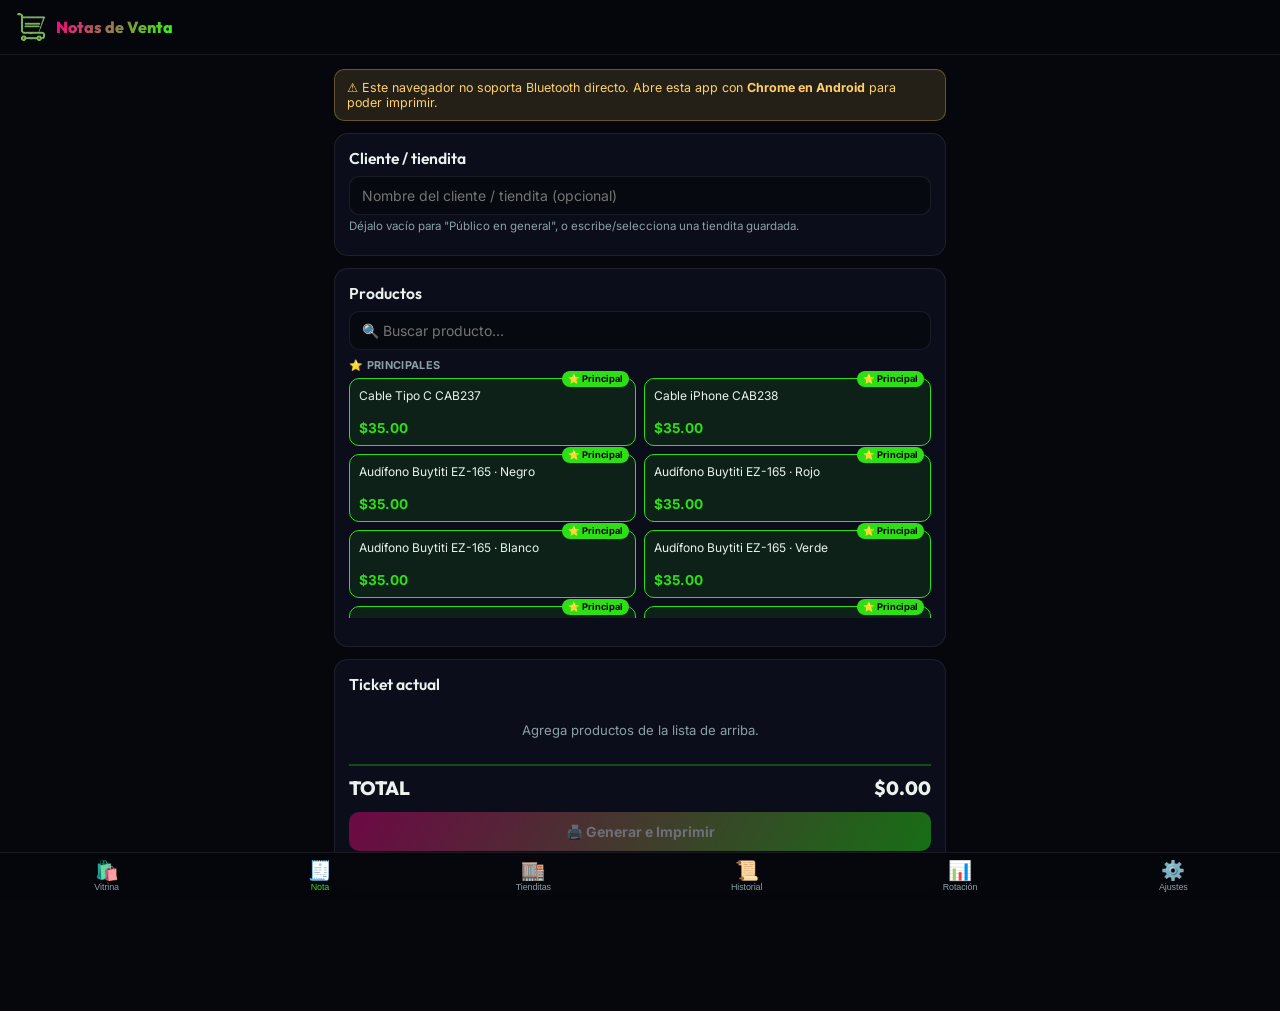
==== index.html @ 900f70d5 "El catalogo vive en la nube y se sincroniza solo (v39) El catalogo (productos, precios, proveedores," ====
<!DOCTYPE html>
<html lang="es">
<head>
<meta charset="UTF-8">
<meta name="viewport" content="width=device-width, initial-scale=1.0, viewport-fit=cover">
<meta name="theme-color" content="#06070d">
<title>Notas de Venta — Mi Tiendita Expres</title>
<link rel="manifest" href="manifest.json">
<link rel="icon" href="icons/icon-192.png">
<link rel="apple-touch-icon" href="icons/icon-192.png">
<link rel="stylesheet" href="style.css">
</head>
<body>

<div class="topbar">
  <img src="icons/cart.png" alt="logo">
  <div class="topbar-title">Notas de Venta</div>
</div>

<!-- ============ PANTALLA: VITRINA (catálogo con fotos) ============ -->
<!-- Se le pasa el celular al cliente: desliza con el dedo, ve la foto y el
     precio, y marca cuántas piezas quiere. La última diapositiva es el cierre
     de la venta (misma nota y mismo botón de imprimir que la pantalla Nota). -->
<section class="screen" id="screen-vitrina">
  <div class="vitrina-carrusel" id="vitrina-carrusel">
    <!-- Las diapositivas de producto se insertan aquí, antes del cierre -->
    <article class="vitrina-slide vitrina-cierre" id="vitrina-cierre">
      <h2>🧾 Cerrar la venta</h2>

      <div class="card">
        <h3>Cliente / tiendita</h3>
        <div data-cliente-box></div>
      </div>

      <div class="card">
        <h3>Lo que se lleva</h3>
        <div class="form-hint">Puedes cambiar cantidades o quitar algo antes de imprimir. Las existencias se descuentan hasta que imprimes.</div>
        <div data-carrito-list></div>
        <div class="total-line"><span>TOTAL</span><span data-carrito-total>$0.00</span></div>
        <button class="btn btn-primary" data-btn-generar style="margin-top:12px" disabled>🖨️ Generar e Imprimir</button>
        <div class="print-status" data-print-status></div>
        <div class="post-print-actions hidden" data-post-print>
          <button class="btn btn-secondary btn-sm" data-btn-reimprimir>🔁 Reimprimir</button>
          <button class="btn btn-secondary btn-sm" data-btn-compartir>📤 Compartir texto</button>
          <button class="btn btn-accent btn-sm" data-btn-nueva-nota>✅ Nueva venta</button>
        </div>
      </div>
    </article>
  </div>

  <div class="vitrina-barra">
    <button class="vitrina-flecha" id="vitrina-antes" aria-label="Anterior">‹</button>
    <div class="vitrina-pos">
      <div id="vitrina-pos-texto">—</div>
      <div class="vitrina-total-mini" id="vitrina-total-mini"></div>
    </div>
    <button class="vitrina-flecha" id="vitrina-despues" aria-label="Siguiente">›</button>
  </div>
</section>

<!-- ============ PANTALLA: NUEVA NOTA ============ -->
<section class="screen active" id="screen-nota">
  <div id="bt-warning" class="warning-banner hidden">
    ⚠️ Este navegador no soporta Bluetooth directo. Abre esta app con <b>Chrome en Android</b> para poder imprimir.
  </div>

  <div class="card">
    <h3>Cliente / tiendita</h3>
    <div data-cliente-box></div>
  </div>

  <div class="card">
    <h3>Productos</h3>
    <input type="text" id="producto-buscar" placeholder="🔍 Buscar producto…" class="search-row">
    <div class="picker-grid" id="catalogo-picker"></div>
  </div>

  <div class="card">
    <h3>Ticket actual</h3>
    <div data-carrito-list></div>
    <div class="total-line"><span>TOTAL</span><span data-carrito-total>$0.00</span></div>
    <button class="btn btn-primary" data-btn-generar style="margin-top:12px" disabled>🖨️ Generar e Imprimir</button>
    <div class="print-status" data-print-status></div>
    <div class="post-print-actions hidden" data-post-print>
      <button class="btn btn-secondary btn-sm" data-btn-reimprimir>🔁 Reimprimir</button>
      <button class="btn btn-secondary btn-sm" data-btn-compartir>📤 Compartir texto</button>
      <button class="btn btn-accent btn-sm" data-btn-nueva-nota>✅ Nueva nota</button>
    </div>
  </div>
</section>

<!-- ============ PANTALLA: CLIENTES ============ -->
<section class="screen" id="screen-clientes">
  <h2>Tienditas / Clientes</h2>
  <input type="text" id="clientes-buscar" placeholder="🔍 Buscar tiendita…" class="search-row">
  <button class="btn btn-primary" id="btn-nuevo-cliente" style="margin-bottom:12px">➕ Nueva tiendita</button>
  <div id="clientes-list"></div>
</section>

<!-- ============ PANTALLA: HISTORIAL ============ -->
<section class="screen" id="screen-historial">
  <h2>Historial de notas</h2>
  <input type="text" id="historial-buscar" placeholder="🔍 Buscar por cliente o folio…" class="search-row">
  <div id="historial-list"></div>
</section>

<!-- ============ PANTALLA: ROTACIÓN ============ -->
<section class="screen" id="screen-rotacion">
  <h2>Rotación de productos</h2>
  <div class="tabs">
    <button class="tab activo" data-tab="mueve">📊 Qué se mueve</button>
    <button class="tab" data-tab="resurtir">🛒 Qué resurtir</button>
  </div>
  <label class="form-label">Periodo a analizar</label>
  <select id="rotacion-periodo" class="select-campo">
    <option value="30">Últimos 30 días</option>
    <option value="60">Últimos 60 días</option>
    <option value="90">Últimos 90 días</option>
    <option value="0">Todo el historial</option>
  </select>
  <div id="rotacion-contenido"></div>
  <div id="resurtir-contenido" class="hidden"></div>
</section>

<!-- ============ PANTALLA: AJUSTES ============ -->
<section class="screen" id="screen-ajustes">
  <h2>Ajustes</h2>

  <!-- Instalar la app en el celular. Se muestra solo si aún NO está instalada. -->
  <div class="card hidden" id="card-instalar">
    <h3>📲 Instalar la app en este celular</h3>
    <div class="form-hint" id="instalar-texto">
      Instálala para que viva en tu celular como cualquier otra app: se abre desde su
      ícono y funciona <b>sin internet</b>.
    </div>
    <div style="margin-top:8px">
      <button class="btn btn-accent btn-block" id="btn-instalar">📲 Instalar aplicación</button>
    </div>
  </div>

  <div class="card">
    <h3>☁️ Nube · tus productos en un solo lugar</h3>
    <div class="form-hint">
      El catálogo y las existencias viven en tu propio GitHub. Lo que cambies aquí
      sube, y lo que se cambie en la compu baja. <b>Sin internet la app funciona
      igual</b>: se sincroniza sola en cuanto hay señal.
    </div>
    <div class="estado-offline" id="estado-nube">Revisando…</div>
    <div style="display:flex;gap:8px;flex-wrap:wrap;margin-top:8px">
      <button class="btn btn-accent btn-sm" id="btn-sincronizar">☁️ Sincronizar ahora</button>
      <button class="btn btn-secondary btn-sm" id="btn-llave-nube">🔑 Poner la llave</button>
    </div>
    <div class="form-hint" style="margin-top:8px">
      La llave se pone <b>una sola vez por aparato</b> y sirve para SUBIR cambios.
      Se queda guardada solo en este celular.
    </div>
  </div>

  <div class="card">
    <h3>🔧 Revisar y recuperar mis datos</h3>
    <div class="form-hint">
      Si ves la app vacía, aquí se revisa la memoria de tu celular tal cual está,
      para saber si tus tienditas y tus notas siguen ahí. Nunca borra nada.
    </div>
    <div class="estado-offline" id="rescate-info">Revisando…</div>
    <div style="display:flex;gap:8px;flex-wrap:wrap;margin-top:8px">
      <button class="btn btn-secondary btn-sm" id="btn-revisar-datos">🔍 Volver a revisar</button>
      <button class="btn btn-accent btn-sm hidden" id="btn-rescatar">✅ Recuperar lo que se encontró</button>
    </div>
  </div>

  <div class="card">
    <h3>📴 Usar la app sin internet</h3>
    <div class="form-hint">
      La app guarda todo en tu celular para funcionar sin señal. Aquí puedes ver
      si ya quedó lista, y forzar el guardado si algo faltó.
    </div>
    <div class="estado-offline" id="estado-offline">Revisando…</div>
    <div style="margin-top:8px">
      <button class="btn btn-accent btn-block" id="btn-guardar-offline">⬇️ Guardar todo para usar sin internet</button>
    </div>
  </div>

  <!-- Lo primero que se toca cada mañana antes de salir a la ruta -->
  <div class="card">
    <button type="button" class="collapse-header" id="btn-toggle-existencias" aria-expanded="false">
      <span>📦 Existencias para la Vitrina</span>
      <span class="collapse-caret" id="existencias-caret">▼</span>
    </button>
    <div id="existencias-panel" class="hidden" style="margin-top:12px">
      <div class="form-hint">
        Cuántas piezas llevas hoy de cada producto. En la <b>Vitrina</b> solo se exhiben
        los que tengan al menos 1 pieza. Los <b>4 principales</b> van a consignación:
        siempre se exhiben y no llevan cuenta.
      </div>
      <div class="stock-masivo">
        <input type="number" id="stock-todos" min="0" step="1" placeholder="5">
        <button class="btn btn-secondary btn-sm" id="btn-stock-todos">Poner esa cantidad a todos</button>
      </div>
      <input type="text" id="existencias-buscar" placeholder="🔍 Buscar producto…" class="search-row">
      <div id="existencias-list"></div>
      <div class="form-hint" style="margin-top:10px">
        El botón <b>📷</b> le pone foto a un producto (con la cámara o desde tu galería).
        Esa foto manda sobre la que trae la app.
      </div>
    </div>
  </div>

  <div class="card">
    <h3>Datos del negocio (aparecen en el ticket)</h3>
    <form id="form-negocio">
      <label class="form-label">Nombre del negocio</label>
      <input type="text" id="aj-nombre">
      <label class="form-label">WhatsApp</label>
      <input type="text" id="aj-whatsapp">
      <label class="form-label">Slogan</label>
      <input type="text" id="aj-slogan">
      <button class="btn btn-secondary btn-block" type="submit">Guardar</button>
    </form>
  </div>

  <div class="card">
    <h3>Reporte de ventas (PDF)</h3>
    <div class="form-hint">Detalle venta por venta, con los productos de cada una, tu costo, el precio al cliente y tu utilidad bruta.</div>
    <label class="form-label" style="margin-top:8px">Periodo</label>
    <select id="reporte-periodo" class="select-campo">
      <option value="todo">Todas las ventas</option>
      <option value="semana">Esta semana (lunes a domingo)</option>
      <option value="mes">Este mes</option>
      <option value="dia">Día específico…</option>
      <option value="rango">Rango de fechas (desde – hasta)…</option>
    </select>
    <input type="date" id="reporte-fecha" class="select-campo hidden" style="margin-top:8px">
    <div id="reporte-rango" class="hidden" style="margin-top:8px">
      <label class="form-label">Desde</label>
      <input type="date" id="reporte-desde" class="select-campo">
      <label class="form-label">Hasta</label>
      <input type="date" id="reporte-hasta" class="select-campo">
    </div>
    <button class="btn btn-accent btn-block" id="btn-reporte-pdf">📄 Generar reporte</button>
    <div class="form-hint" style="margin-top:6px">Se abre en una pestaña nueva con botones para <b>imprimir / guardar como PDF</b> y para <b>descargar en Excel</b>.</div>
  </div>

  <div class="card">
    <h3>🔗 Pasar ventas a la Bitácora</h3>
    <div class="form-hint">Descarga tus ventas agrupadas por día y producto. Ese archivo se carga en tu <b>Bitácora de Ventas</b> (en la compu) con el botón "Importar ventas de la app".</div>
    <div style="margin-top:6px">
      <button class="btn btn-accent btn-sm" id="btn-exportar-bitacora">📤 Exportar ventas para Bitácora</button>
    </div>
  </div>

  <div class="card">
    <h3>🧮 Cotizador de Compras</h3>
    <div class="form-hint">
      Costos, precios, utilidad de cada producto y el pedido por proveedor.
      Usa <b>el mismo catálogo que esta app</b>: lo que cambies allá se ve aquí y al revés.
      Para tenerlo como app aparte, entra y presiona <b>⬇️ Instalar en el celular</b>.
    </div>
    <div style="margin-top:6px">
      <a class="btn btn-accent btn-sm" href="https://arthur-arias-martinez.github.io/cotizador/" target="_blank" rel="noopener">🧮 Abrir el Cotizador</a>
    </div>
  </div>

  <div class="card">
    <h3>🔗 Traer precios del Cotizador (de otro aparato)</h3>
    <div class="form-hint">
      Solo hace falta para pasar precios <b>de un aparato a otro</b> (de la compu al celular).
      En el Cotizador presiona <b>“📲 Enviar precios a la app”</b> y sube aquí el archivo.
      Actualiza <b>costos, precios y proveedores</b> sin borrar nada: antes de guardar te
      muestra exactamente qué va a cambiar, y lo que no venga en el archivo se queda igual.
    </div>
    <div style="margin-top:6px">
      <label class="btn btn-accent btn-sm" style="cursor:pointer">
        📥 Traer precios del Cotizador
        <input type="file" id="input-cotizador" accept="application/json" style="display:none">
      </label>
    </div>
  </div>

  <div class="card">
    <button type="button" class="collapse-header" id="btn-toggle-catalogo" aria-expanded="false">
      <span>📦 Catálogo de productos</span>
      <span class="collapse-caret" id="catalogo-caret">▼</span>
    </button>
    <div id="catalogo-panel" class="hidden" style="margin-top:12px">
      <div id="productos-admin-list"></div>
      <datalist id="proveedores-lista"></datalist>
      <form id="form-nuevo-producto" class="prod-nuevo-form">
        <input type="text" id="np-nombre" placeholder="Producto nuevo">
        <input type="text" id="np-proveedor" list="proveedores-lista" placeholder="Proveedor (Chinos, GDL, G Tide…)">
        <div class="prod-nuevo-precios">
          <label>Costo mío<input type="number" id="np-costo" placeholder="—" min="0" step="0.01"></label>
          <label>Precio cliente<input type="number" id="np-precio" placeholder="—" min="0" step="0.01"></label>
          <label>Precio usuario<input type="number" id="np-usuario" placeholder="—" min="0" step="0.01"></label>
          <label>Piezas que llevas<input type="number" id="np-piezas" placeholder="0" min="0" step="1"></label>
        </div>
        <button class="btn btn-secondary btn-sm" type="submit">➕ Agregar producto</button>
      </form>
      <div class="form-hint" style="margin-top:8px">
        <b>Costo mío</b>: lo que tú pagas. <b>Precio cliente</b>: lo que te paga la tiendita (es el que cobra la app).
        <b>Precio usuario</b>: el precio de etiqueta al que la tiendita se lo vende al consumidor final (solo informativo).
        <b>Piezas que llevas</b>: si lo dejas en cero, el producto NO se exhibe en la Vitrina (ahí solo sale lo que traes).
      </div>
    </div>
  </div>

  <div class="card">
    <h3>Calculadora de paquetes</h3>
    <div class="form-hint">Para vender en línea. El envío se paga igual mandes 1 pieza o 5, así que te dice a cuánto vender cada paquete y cuánto ganas.</div>
    <div class="calc-campos">
      <label>Costo por pieza<input type="number" id="calc-costo" min="0" step="0.01" placeholder="118"></label>
      <label>Costo de envío<input type="number" id="calc-envio" min="0" step="0.01" value="150"></label>
      <label>Precio de 1 pza<input type="number" id="calc-precio" min="0" step="0.01" placeholder="299"></label>
    </div>
    <div id="calc-resultado"></div>
  </div>

  <div class="card">
    <h3>Impresora Bluetooth (MP210)</h3>
    <div class="form-hint" id="printer-name">Sin conectar</div>
    <div style="display:flex;gap:8px;flex-wrap:wrap;margin-top:8px">
      <button class="btn btn-accent btn-sm" id="btn-conectar-impresora">🔗 Conectar</button>
      <button class="btn btn-secondary btn-sm" id="btn-prueba-impresion">🧪 Prueba de impresión</button>
      <button class="btn btn-ghost btn-sm" id="btn-desconectar-impresora">Desconectar</button>
    </div>
    <div class="print-status" id="printer-status"></div>
  </div>

  <div class="card">
    <div class="switch-row">
      <div>
        <h3 style="margin-bottom:2px">Bloqueo con PIN</h3>
        <div class="form-hint" style="margin:0">Pide un PIN al abrir la app.</div>
      </div>
      <label class="switch">
        <input type="checkbox" id="pin-toggle">
        <span class="slider"></span>
      </label>
    </div>
  </div>

  <div class="card">
    <h3>Respaldo de datos</h3>
    <div class="form-hint">Todo se guarda solo en este celular. Exporta seguido para no perder tu información.</div>
    <div style="display:flex;gap:8px;flex-wrap:wrap;margin-top:6px">
      <button class="btn btn-secondary btn-sm" id="btn-exportar">⬇️ Exportar respaldo</button>
      <label class="btn btn-ghost btn-sm" style="cursor:pointer">
        ⬆️ Importar respaldo
        <input type="file" id="input-importar" accept="application/json" style="display:none">
      </label>
    </div>
  </div>

  <div class="card">
    <h3>Base de datos de clientes</h3>
    <div class="form-hint">Descarga tus tienditas (nombre, WhatsApp, dirección) en un archivo CSV para pasarlas a tu Bitácora de Ventas o abrirlas en Excel.</div>
    <div style="margin-top:6px">
      <button class="btn btn-accent btn-sm" id="btn-exportar-clientes">📇 Exportar clientes (CSV)</button>
    </div>
  </div>

  <div class="card">
    <h3>Versión de la app</h3>
    <div class="form-hint" id="app-version">—</div>
    <div style="margin-top:6px">
      <button class="btn btn-ghost btn-sm" id="btn-buscar-actualizacion">🔄 Buscar actualización</button>
    </div>
  </div>
</section>

<div class="nav-bottom">
  <button class="nav-btn" data-screen="vitrina"><span class="icon">🛍️</span>Vitrina</button>
  <button class="nav-btn active" data-screen="nota"><span class="icon">🧾</span>Nota</button>
  <button class="nav-btn" data-screen="clientes"><span class="icon">🏬</span>Tienditas</button>
  <button class="nav-btn" data-screen="historial"><span class="icon">📜</span>Historial</button>
  <button class="nav-btn" data-screen="rotacion"><span class="icon">📊</span>Rotación</button>
  <button class="nav-btn" data-screen="ajustes"><span class="icon">⚙️</span>Ajustes</button>
</div>

<!-- ============ MODAL: CLIENTE ============ -->
<div class="modal-overlay hidden" id="modal-cliente">
  <div class="modal-box">
    <div class="modal-header">
      <h3 id="mc-titulo">Nueva tiendita</h3>
      <button class="modal-close" onclick="cerrarModalCliente()">✕</button>
    </div>
    <form id="form-cliente">
      <input type="hidden" id="mc-id">
      <label class="form-label">Nombre *</label>
      <input type="text" id="mc-nombre" required>
      <label class="form-label">Teléfono / WhatsApp</label>
      <input type="tel" id="mc-telefono">
      <label class="form-label">Dirección</label>
      <input type="text" id="mc-direccion">
      <label class="form-label">Notas</label>
      <textarea id="mc-notas" rows="2"></textarea>
      <button class="btn btn-primary" type="submit" style="margin-top:6px">Guardar tiendita</button>
    </form>
  </div>
</div>

<!-- ============ MODAL: DETALLE DE TICKET ============ -->
<div class="modal-overlay hidden" id="modal-ticket">
  <div class="modal-box">
    <div class="modal-header">
      <h3>Detalle</h3>
      <button class="modal-close" onclick="cerrarModalTicket()">✕</button>
    </div>
    <div id="modal-ticket-detalle"></div>
  </div>
</div>

<!-- ============ PIN LOCK ============ -->
<div id="pin-lock" class="hidden">
  <img src="icons/cart.png" alt="logo">
  <h2>Notas de Venta</h2>
  <form id="pin-form">
    <input type="password" inputmode="numeric" pattern="[0-9]*" id="pin-input" placeholder="PIN">
    <div class="pin-error" id="pin-error"></div>
    <button class="btn btn-primary" type="submit" style="margin-top:8px">Entrar</button>
  </form>
</div>

<div id="toast"></div>

<script src="catalogo-default.js"></script>
<script src="productos-imagenes.js"></script>
<script src="recuperacion.js"></script>
<script src="nube.js"></script>
<script src="printer.js"></script>
<script src="app.js"></script>
</body>
</html>
---- style.css ----
/* Las fuentes viven DENTRO de la app (fonts/), no se bajan de internet:
   así se ve igual con o sin conexión. Ver fonts.css. */
@import url('fonts.css');
*,*::before,*::after{box-sizing:border-box;margin:0;padding:0}
:root{
  --bg:#06070d;--card:rgba(15,18,32,.72);--card2:rgba(28,33,56,.6);
  --green:#2de015;--red:#FF0084;--text:#eaf2ee;--muted:#8aa0a8;
  --border:rgba(255,255,255,.08);--border-accent:rgba(43,255,15,.25);
  --grad:linear-gradient(120deg,#FF0084 0%,#2BFF0F 100%);
  --font-h:'Outfit',system-ui,-apple-system,sans-serif;
}
/* NO fijar height:100% en el body: con box-sizing border-box, el contenido
   largo se desbordaría por encima del padding y quedaría tapado por la barra. */
body{font-family:'Inter',system-ui,-apple-system,sans-serif;background:var(--bg);color:var(--text);min-height:100vh;-webkit-font-smoothing:antialiased}
h2{font-family:var(--font-h);font-size:1.1rem;font-weight:700;margin-bottom:12px}
h3{font-family:var(--font-h);font-size:.98rem;font-weight:600;margin-bottom:8px}

.topbar{position:sticky;top:0;z-index:50;background:rgba(6,7,13,.85);backdrop-filter:blur(14px);border-bottom:1px solid var(--border);padding:12px 16px;display:flex;align-items:center;gap:10px}
.topbar img{height:30px}
.topbar-title{font-family:var(--font-h);font-weight:800;font-size:1rem;background:var(--grad);-webkit-background-clip:text;background-clip:text;-webkit-text-fill-color:transparent}

/* padding-bottom amplio: deja espacio para la barra fija de navegación
   (incluye la "safe area" de celulares con barra de gestos). */
.screen{display:none;padding:14px;padding-bottom:calc(110px + env(safe-area-inset-bottom));max-width:640px;margin:0 auto}
.screen.active{display:block;animation:fadeIn .25s ease}
@keyframes fadeIn{from{opacity:0;transform:translateY(6px)}to{opacity:1;transform:none}}

.card{background:var(--card);border:1px solid var(--border);border-radius:14px;padding:14px;margin-bottom:12px}

.nav-bottom{position:fixed;bottom:0;left:0;right:0;background:rgba(6,7,13,.9);backdrop-filter:blur(16px);border-top:1px solid var(--border);display:flex;z-index:100;padding-bottom:env(safe-area-inset-bottom)}
.nav-btn{flex:1;display:flex;flex-direction:column;align-items:center;gap:2px;padding:9px 4px;background:none;border:none;color:var(--muted);cursor:pointer;font-size:.62rem;font-weight:500}
.nav-btn .icon{font-size:1.3rem;line-height:1}
.nav-btn.active{color:var(--green)}

.btn{display:inline-flex;align-items:center;justify-content:center;gap:6px;padding:11px 16px;border-radius:10px;border:none;cursor:pointer;font-size:.875rem;font-weight:600;font-family:inherit}
.btn:disabled{opacity:.4;cursor:not-allowed}
.btn:active:not(:disabled){transform:scale(.97)}
.btn-primary{background:var(--grad);color:#fff;font-weight:700;width:100%}
.btn-accent{background:linear-gradient(120deg,#2BFF0F,#00e65c);color:#000;font-weight:700}
.btn-secondary{background:rgba(255,255,255,.06);color:var(--text);border:1px solid var(--border)}
.btn-danger{background:linear-gradient(120deg,#FF0084,#ff5ca8);color:#fff}
.btn-ghost{background:none;border:1px solid var(--border);color:var(--text)}
.btn-sm{padding:6px 10px;font-size:.75rem;border-radius:8px}
.btn-block{width:100%}

input[type=text],input[type=number],input[type=tel],textarea{
  width:100%;background:rgba(0,0,0,.35);border:1px solid var(--border);border-radius:10px;
  color:var(--text);padding:10px 12px;font-size:.875rem;font-family:inherit;outline:none;margin-bottom:8px
}
input:focus,textarea:focus{border-color:var(--border-accent)}
.form-hint{font-size:.72rem;color:var(--muted);margin:-4px 0 8px}
.form-label{display:block;font-size:.72rem;color:var(--muted);margin-bottom:4px}

.search-row{margin-bottom:10px}

.select-campo{width:100%;background:rgba(0,0,0,.35);border:1px solid var(--border);border-radius:10px;color:var(--text);padding:10px 12px;font-size:.875rem;font-family:inherit;margin-bottom:10px}

.empty-hint{color:var(--muted);font-size:.82rem;text-align:center;padding:20px 8px}

/* Nueva nota */
.cliente-chip{display:flex;justify-content:space-between;align-items:center;background:rgba(0,0,0,.3);border:1px solid var(--border-accent);border-radius:10px;padding:10px 12px;margin-bottom:10px}
.cliente-chip-nombre{font-weight:600}
.cliente-chip-sub{font-size:.75rem;color:var(--muted)}

.picker-grid{display:grid;grid-template-columns:1fr 1fr;gap:8px;max-height:260px;overflow-y:auto;margin-bottom:14px}
.prod-pick{background:rgba(255,255,255,.03);border:1px solid var(--border);border-radius:10px;padding:9px;cursor:pointer;position:relative}
.prod-pick:active{border-color:var(--green)}
.prod-pick-nombre{font-size:.75rem;line-height:1.25;margin-bottom:4px;min-height:28px}
.prod-pick-precio{font-weight:700;color:var(--green);font-size:.85rem}

.picker-section-label{grid-column:1 / -1;font-size:.68rem;font-weight:700;text-transform:uppercase;letter-spacing:.03em;color:var(--muted);margin:2px 0 -2px}
.picker-section-label:first-child{margin-top:0}
.prod-pick-principal{background:rgba(43,255,15,.08);border-color:var(--green)}
.prod-pick-badge{position:absolute;top:-8px;right:6px;background:var(--green);color:#000;font-size:.58rem;font-weight:800;padding:1px 6px;border-radius:999px;line-height:1.5}

.carrito-row{display:grid;grid-template-columns:1fr auto auto auto;align-items:center;gap:8px;padding:8px 0;border-top:1px solid var(--border)}
.carrito-row-nombre{font-size:.82rem}
.carrito-row-precio{font-size:.68rem;color:var(--muted)}
.qty-controls{display:flex;align-items:center;gap:6px}
.qty-btn{width:26px;height:26px;border-radius:8px;border:1px solid var(--border);background:rgba(255,255,255,.05);color:var(--text);font-size:1rem;cursor:pointer}
.qty-val{min-width:18px;text-align:center;font-weight:600}
.carrito-row-importe{font-weight:700;font-size:.82rem;min-width:56px;text-align:right}
.carrito-row-del{background:rgba(255,31,208,.1);border:1px solid rgba(255,31,208,.3);color:var(--red);width:26px;height:26px;border-radius:8px;cursor:pointer}

.total-line{display:flex;justify-content:space-between;align-items:center;font-family:var(--font-h);font-weight:800;font-size:1.2rem;padding-top:10px;border-top:2px solid var(--border-accent);margin-top:6px}

.print-status{font-size:.78rem;color:var(--muted);margin-top:8px;min-height:1.2em}
.post-print-actions{display:flex;flex-wrap:wrap;gap:8px;margin-top:10px}
.post-print-actions .btn{flex:1 1 30%;min-width:96px}
.hidden{display:none !important}

/* Clientes */
.cliente-card-top{display:flex;justify-content:space-between;gap:10px}
.cliente-card-nombre{font-weight:700}
.cliente-card-sub{font-size:.72rem;color:var(--muted);margin-top:2px}
.cliente-card-actions{display:flex;gap:6px;align-items:flex-start}

/* Historial */
.historial-row{display:flex;justify-content:space-between;align-items:center;cursor:pointer}
.historial-row-top{font-weight:600;font-size:.85rem}
.historial-row-sub{font-size:.72rem;color:var(--muted);margin-top:2px}
.historial-row-total{font-weight:700;color:var(--green)}

.semana-grupo{margin-bottom:18px}
.semana-header{display:flex;justify-content:space-between;align-items:center;font-family:var(--font-h);font-weight:700;font-size:.78rem;text-transform:uppercase;letter-spacing:.03em;color:var(--muted);padding:0 2px 8px}
.semana-total{color:var(--green);font-size:.85rem}

.dia-grupo{padding:0;overflow:hidden}
.dia-grupo-btn{width:100%;display:flex;justify-content:space-between;align-items:center;gap:10px;background:none;border:none;color:var(--text);font-family:inherit;cursor:pointer;padding:14px;text-align:left}
.dia-grupo-fecha{font-weight:700;font-size:.88rem}
.dia-grupo-sub{font-size:.72rem;color:var(--muted);margin-top:2px}
.dia-grupo-right{display:flex;align-items:center;gap:10px}
.dia-grupo-total{font-weight:800;color:var(--green);font-size:.95rem}
.dia-grupo-caret{color:var(--muted);font-size:.7rem}
.dia-grupo-detalle{padding:0 14px 14px;border-top:1px solid var(--border)}
.dia-grupo-detalle .total-line{font-size:1rem;margin-bottom:10px}
.dia-grupo-detalle .historial-row:last-child{margin-bottom:0}

/* Ajustes: catálogo de productos (costo / precio cliente / precio usuario) */
.prod-admin-item{border:1px solid var(--border);border-radius:10px;padding:8px;margin-bottom:8px;background:rgba(255,255,255,.02)}
.prod-admin-linea1{display:grid;grid-template-columns:1fr auto;gap:6px;align-items:center}
.prod-admin-linea1 input{margin-bottom:0}
.prod-admin-linea2{display:grid;grid-template-columns:1fr 1fr 1fr;gap:6px;margin-top:6px}
.prod-admin-linea2 label,.prod-nuevo-precios label{display:flex;flex-direction:column;gap:2px;font-size:.6rem;text-transform:uppercase;color:var(--muted);letter-spacing:.02em}
.prod-admin-linea2 input,.prod-nuevo-precios input{margin-bottom:0;padding:7px 8px;font-size:.8rem}
.estado-offline{font-size:.78rem;line-height:1.45;padding:9px 11px;border-radius:10px;
  background:rgba(255,255,255,.04);border:1px solid var(--border)}
.estado-offline.listo{border-color:var(--border-accent);color:var(--green)}
.estado-offline.falta{border-color:rgba(255,0,132,.35);color:var(--red)}
.prod-admin-util{font-size:.68rem;color:var(--green)}
.prod-admin-pie{display:flex;align-items:flex-end;justify-content:space-between;gap:8px;margin-top:7px}
.prod-admin-prov{display:flex;flex-direction:column;gap:2px;font-size:.6rem;text-transform:uppercase;color:var(--muted);letter-spacing:.02em;flex:0 0 46%}
.prod-admin-prov input{margin-bottom:0;padding:6px 8px;font-size:.75rem}
/* Lista de compra separada por proveedor */
.rot-prov{margin:16px 0 8px}
.rot-prov-top{display:flex;align-items:center;justify-content:space-between;gap:8px}
.rot-prov-nombre{font-family:var(--font-h);font-weight:700;font-size:.85rem}
.rot-prov-sub{font-size:.68rem;color:var(--muted);margin-top:2px}

/* Encabezado de sección colapsable (ej. Catálogo de productos) */
.collapse-header{width:100%;display:flex;justify-content:space-between;align-items:center;gap:8px;background:none;border:none;color:var(--text);font-family:var(--font-h,inherit);font-size:.98rem;font-weight:600;cursor:pointer;padding:0}
.collapse-caret{color:var(--muted);transition:transform .2s;font-size:.8rem}
.collapse-header[aria-expanded="true"] .collapse-caret{transform:rotate(180deg)}

.prod-nuevo-form{margin-top:10px;padding-top:10px;border-top:1px dashed var(--border)}
.prod-nuevo-precios{display:grid;grid-template-columns:1fr 1fr 1fr;gap:6px;margin-bottom:8px}
.section-sep{border-top:1px dashed var(--border);margin:16px 0}
.switch-row{display:flex;justify-content:space-between;align-items:center}
.switch{position:relative;display:inline-block;width:44px;height:24px}
.switch input{opacity:0;width:0;height:0}
.slider{position:absolute;cursor:pointer;inset:0;background:rgba(255,255,255,.15);border-radius:999px;transition:.2s}
.slider::before{content:'';position:absolute;height:18px;width:18px;left:3px;top:3px;background:#fff;border-radius:50%;transition:.2s}
input:checked + .slider{background:var(--green)}
input:checked + .slider::before{transform:translateX(20px)}

.warning-banner{background:rgba(255,209,102,.12);border:1px solid rgba(255,209,102,.3);color:#ffd166;border-radius:10px;padding:10px 12px;font-size:.78rem;margin-bottom:12px}

/* Modales */
.modal-overlay{position:fixed;inset:0;background:rgba(0,0,0,.65);z-index:200;display:flex;align-items:flex-end;justify-content:center}
.modal-overlay.hidden{display:none}
.modal-box{background:#0d0f1a;border:1px solid var(--border);border-top-left-radius:18px;border-top-right-radius:18px;padding:18px;width:100%;max-width:640px;max-height:88vh;overflow-y:auto}
.modal-header{display:flex;justify-content:space-between;align-items:center;margin-bottom:10px}
.modal-close{background:none;border:none;color:var(--muted);font-size:1.2rem;cursor:pointer}
.modal-actions{display:flex;flex-wrap:wrap;gap:8px;margin-top:14px}

table{width:100%;border-collapse:collapse;font-size:.78rem}
th{background:rgba(0,0,0,.3);color:var(--muted);font-size:.62rem;text-transform:uppercase;padding:8px;text-align:left}
td{padding:8px;border-top:1px solid var(--border)}
.table-wrap{overflow-x:auto;border-radius:10px;border:1px solid var(--border)}

/* PIN lock */
#pin-lock{position:fixed;inset:0;background:var(--bg);z-index:500;display:flex;align-items:center;justify-content:center;flex-direction:column;gap:14px;padding:20px;text-align:center}
#pin-lock img{height:70px;margin-bottom:6px}
#pin-input{text-align:center;letter-spacing:.4em;font-size:1.3rem;max-width:200px}
.pin-error{color:var(--red);font-size:.8rem;min-height:1.2em}

/* Rotación de productos */
.rot-resumen{display:flex;justify-content:space-between;gap:8px;text-align:center}
.rot-resumen div{display:flex;flex-direction:column;gap:2px;flex:1}
.rot-resumen span{font-size:.6rem;text-transform:uppercase;color:var(--muted);letter-spacing:.03em}
.rot-resumen b{font-size:1rem;font-family:var(--font-h)}
.rot-verde{color:var(--green)}

.rot-titulo{font-family:var(--font-h);font-size:.85rem;margin:18px 0 8px;display:flex;align-items:baseline;gap:6px;flex-wrap:wrap}
.rot-titulo span{font-size:.68rem;font-weight:400;color:var(--muted);text-transform:none}

.rot-item{padding:10px 12px;margin-bottom:8px}

/* ===================================================================
   VITRINA — el catálogo con fotos que se le pasa al cliente
   =================================================================== */

/* Con 6 pestañas hay que apretar un poco el texto para que quepan todas
   en pantallas chicas sin que se encimen. */
.nav-btn{font-size:.56rem;padding:8px 1px;letter-spacing:-.01em}
.nav-btn .icon{font-size:1.2rem}

/* Esta pantalla no lleva el padding lateral normal: el carrusel va de
   orilla a orilla para que la foto se vea lo más grande posible. */
#screen-vitrina{padding:10px 0 calc(72px + env(safe-area-inset-bottom))}

/* Desplazamiento horizontal con "imán": el dedo suelta y la diapositiva
   se acomoda sola, una por pantalla. */
.vitrina-carrusel{
  display:flex;overflow-x:auto;overflow-y:hidden;
  scroll-snap-type:x mandatory;-webkit-overflow-scrolling:touch;
  overscroll-behavior-x:contain;scrollbar-width:none;
  height:calc(100vh - 192px - env(safe-area-inset-bottom));
  height:calc(100dvh - 192px - env(safe-area-inset-bottom));
  min-height:330px;
}
.vitrina-carrusel::-webkit-scrollbar{display:none}
.vitrina-slide{
  flex:0 0 100%;scroll-snap-align:center;scroll-snap-stop:always;
  display:flex;flex-direction:column;height:100%;padding:0 14px;
  overflow-y:auto;overscroll-behavior-y:contain
}

.vitrina-foto{
  position:relative;flex:1 1 auto;min-height:0;
  display:flex;align-items:center;justify-content:center;
  background:radial-gradient(circle at 50% 35%,rgba(45,224,21,.10),rgba(255,255,255,.02) 65%);
  border:1px solid var(--border);border-radius:18px;overflow:hidden;margin-bottom:12px
}
.vitrina-foto img{width:100%;height:100%;object-fit:contain;padding:10px}
.vitrina-badge{position:absolute;top:10px;left:10px;background:var(--green);color:#000;font-size:.6rem;font-weight:800;padding:3px 9px;border-radius:999px}

.vitrina-sinfoto{display:flex;flex-direction:column;align-items:center;justify-content:center;gap:6px;text-align:center;padding:20px;color:var(--muted)}
.vitrina-sinfoto-icono{font-size:2.6rem;line-height:1}
.vitrina-sinfoto-nombre{font-family:var(--font-h);font-weight:600;color:var(--text);font-size:.95rem}
.vitrina-sinfoto-hint{font-size:.7rem}

.vitrina-nombre{font-family:var(--font-h);font-weight:700;font-size:1.02rem;line-height:1.25;text-align:center}
.vitrina-precio{font-family:var(--font-h);font-weight:800;font-size:2.1rem;line-height:1.1;color:var(--green);text-align:center;margin-top:2px}
.vitrina-ganancia{font-size:.76rem;color:var(--muted);text-align:center;min-height:1.15em}
.vitrina-ganancia b{color:var(--text);font-weight:600}

/* Botones grandes: el cliente los va a picar con el dedo, no con el mouse. */
.vitrina-qty{display:flex;align-items:center;justify-content:center;gap:18px;margin-top:12px}
.vitrina-qty-btn{width:54px;height:54px;border-radius:16px;border:1px solid var(--border);background:rgba(255,255,255,.06);color:var(--text);font-size:1.7rem;line-height:1;font-family:inherit;cursor:pointer}
.vitrina-qty-btn:active:not(:disabled){transform:scale(.93);border-color:var(--green)}
.vitrina-qty-btn:disabled{opacity:.25;cursor:not-allowed}
.vitrina-qty-val{font-family:var(--font-h);font-weight:800;font-size:2rem;min-width:60px;text-align:center;color:var(--muted)}
.vitrina-qty-val.marcado{color:var(--green)}
/* Botones de color en la Vitrina */
.vitrina-colores{display:flex;flex-wrap:wrap;gap:6px;justify-content:center;margin-top:10px}
.color-btn{padding:6px 12px;border-radius:999px;border:1px solid var(--border);
  background:rgba(255,255,255,.05);color:var(--text);font-family:inherit;font-size:.75rem;
  font-weight:600;cursor:pointer;line-height:1.2}
.color-btn.activo{background:rgba(43,255,15,.14);border-color:var(--green);color:var(--green)}
.color-btn.sin{opacity:.35;text-decoration:line-through}
.prod-pick-agotado{opacity:.45}
.prod-pick-quedan{font-size:.6rem;color:var(--muted);margin-top:2px}
.vitrina-stock{font-size:.72rem;color:var(--muted);text-align:center;margin:6px 0 4px}
.vitrina-stock.agotado{color:var(--red)}

.vitrina-aviso{align-items:center;justify-content:center}
.vitrina-aviso-caja{background:var(--card);border:1px solid var(--border);border-radius:16px;padding:22px 18px;text-align:center}
.vitrina-aviso-caja p{font-size:.8rem;color:var(--muted);line-height:1.5;margin:8px 0 14px}

.vitrina-barra{display:flex;align-items:center;gap:12px;padding:10px 14px 0;max-width:640px;margin:0 auto}
.vitrina-flecha{width:46px;height:46px;flex:0 0 auto;border-radius:14px;border:1px solid var(--border);background:rgba(255,255,255,.05);color:var(--text);font-size:1.5rem;line-height:1;font-family:inherit;cursor:pointer}
.vitrina-flecha:active:not(:disabled){border-color:var(--green)}
.vitrina-flecha:disabled{opacity:.2}
.vitrina-pos{flex:1;text-align:center;min-width:0}
#vitrina-pos-texto{font-size:.72rem;color:var(--muted)}
.vitrina-total-mini{font-family:var(--font-h);font-weight:700;font-size:.85rem;color:var(--green);min-height:1.1em}

/* ---------- Ajustes › Existencias ---------- */
.stock-masivo{display:flex;gap:8px;align-items:center;margin-bottom:12px;flex-wrap:wrap}
.stock-masivo input{width:76px;margin-bottom:0}
.stock-item{display:grid;grid-template-columns:48px 1fr;gap:10px;align-items:center;padding:9px 0;border-bottom:1px solid var(--border)}
.stock-item:last-child{border-bottom:none}
.stock-foto{width:48px;height:48px;border-radius:10px;overflow:hidden;background:rgba(255,255,255,.04);display:flex;align-items:center;justify-content:center;font-size:1.2rem}
.stock-foto img{width:100%;height:100%;object-fit:cover}
.stock-nombre{font-size:.78rem;line-height:1.25;margin-bottom:5px}
.stock-fila{display:flex;align-items:center;gap:8px;flex-wrap:wrap}
.stock-precio{font-size:.7rem;color:var(--muted);flex:1;min-width:40px}
.stock-controles{display:flex;align-items:center;gap:5px}
/* Va con "input." delante: si no, la regla general de input[type=number]
   (width:100%) le gana y el campito se estira de lado a lado. */
input.stock-input{width:56px;text-align:center;margin-bottom:0;padding:6px 4px;font-size:.85rem}
.stock-consigna{font-size:.63rem;color:var(--green);font-weight:700;white-space:nowrap;letter-spacing:.02em}
.stock-camara{display:inline-flex;align-items:center;justify-content:center;width:34px;height:34px;border-radius:9px;border:1px solid var(--border);background:rgba(255,255,255,.05);cursor:pointer;font-size:.95rem;flex:0 0 auto}
.stock-camara:active{border-color:var(--green)}
.rot-item-top{display:flex;align-items:center;gap:8px}
.rot-pos{background:rgba(43,255,15,.14);color:var(--green);font-size:.65rem;font-weight:700;width:18px;height:18px;border-radius:5px;display:flex;align-items:center;justify-content:center;flex:none}
.rot-nombre{flex:1;font-size:.8rem;font-weight:600;line-height:1.25}
.rot-util{font-weight:800;color:var(--green);font-size:.85rem;white-space:nowrap}
.rot-dias{font-weight:700;color:#ffd166;font-size:.75rem;white-space:nowrap}
.rot-sub{font-size:.68rem;color:var(--muted);margin-top:4px}
.rot-barra{height:4px;background:rgba(255,255,255,.07);border-radius:99px;margin-top:7px;overflow:hidden}
.rot-barra span{display:block;height:100%;background:var(--grad);border-radius:99px}

.rot-item-frio{border-color:rgba(255,209,102,.25)}
.rot-aviso{background:rgba(255,209,102,.1);border:1px solid rgba(255,209,102,.28);color:#ffd166;border-radius:10px;padding:9px 11px;font-size:.72rem;margin-bottom:10px}
.rot-nunca{font-size:.75rem;color:var(--muted);display:flex;flex-direction:column;gap:4px}

/* Pestañas */
.tabs{display:flex;gap:6px;margin-bottom:12px}
.tab{flex:1;padding:9px 6px;border-radius:10px;border:1px solid var(--border);background:rgba(255,255,255,.03);color:var(--muted);font-family:inherit;font-size:.75rem;font-weight:600;cursor:pointer}
.tab.activo{background:rgba(43,255,15,.12);border-color:var(--border-accent);color:var(--green)}

.rot-item-alerta{border-color:rgba(255,0,132,.3)}
.rot-item-sube{border-color:rgba(43,255,15,.3)}
.rot-sube{font-weight:800;color:var(--green);font-size:.8rem;white-space:nowrap}
.rot-comprar{font-weight:800;color:var(--green);font-size:.9rem;white-space:nowrap;background:rgba(43,255,15,.12);padding:2px 8px;border-radius:7px}

/* Calculadora de paquetes */
.calc-campos{display:grid;grid-template-columns:1fr 1fr 1fr;gap:6px;margin-top:10px}
.calc-campos label{display:flex;flex-direction:column;gap:2px;font-size:.6rem;text-transform:uppercase;color:var(--muted);letter-spacing:.02em}
.calc-campos input{margin-bottom:0;padding:7px 8px;font-size:.8rem}
.calc-gana{color:var(--green);font-weight:700}
.calc-pierde{color:var(--red);font-weight:700}
.calc-perdida{opacity:.6}

/* Toast */
#toast{position:fixed;left:50%;bottom:90px;transform:translate(-50%,20px);background:#111;border:1px solid var(--border-accent);color:var(--text);padding:10px 16px;border-radius:10px;font-size:.82rem;opacity:0;pointer-events:none;transition:.25s;z-index:600}
#toast.show{opacity:1;transform:translate(-50%,0)}
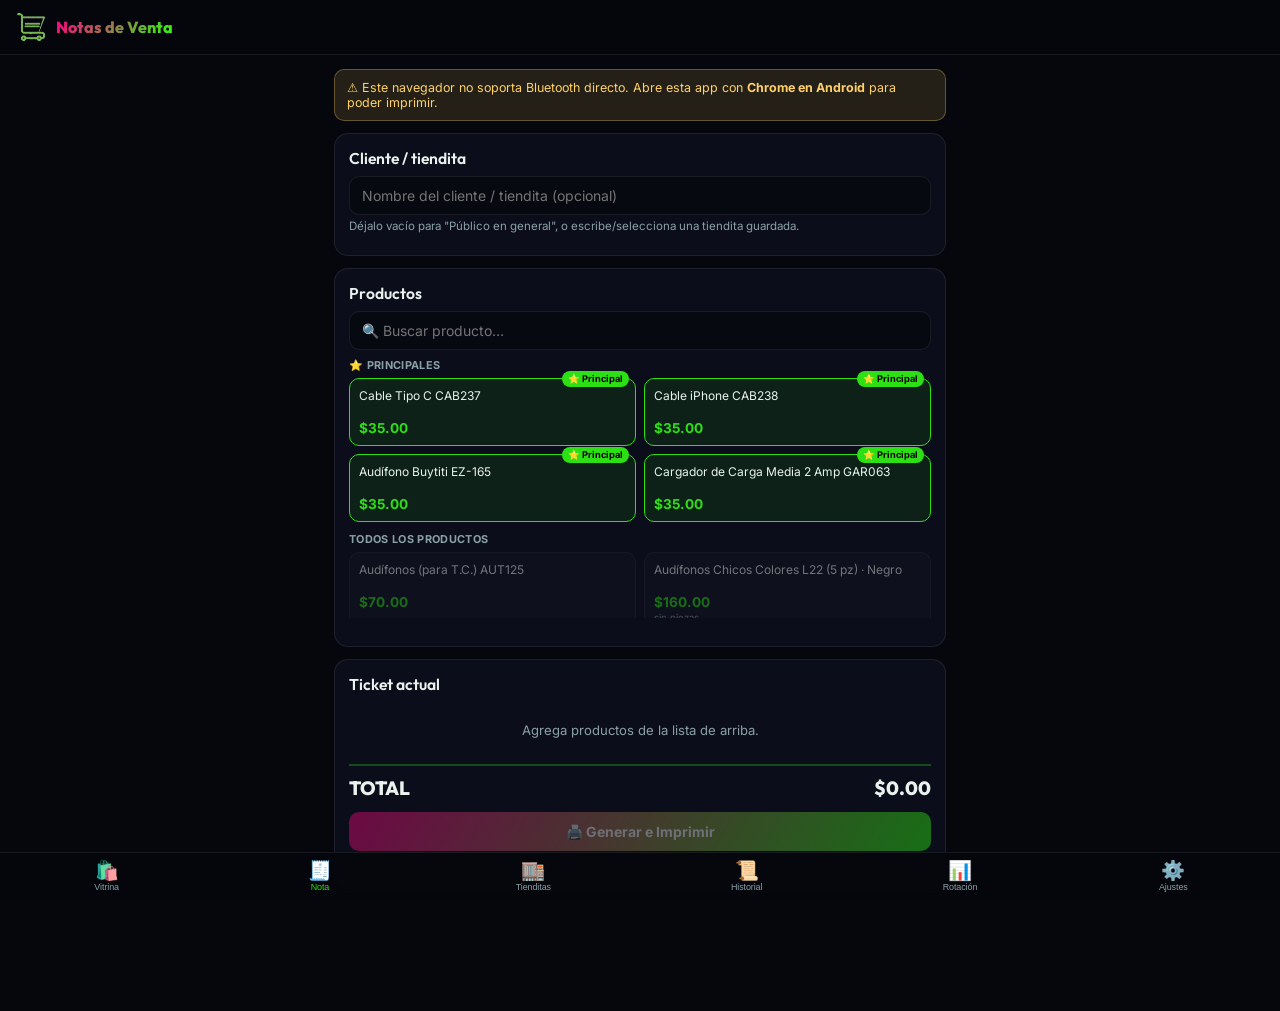
==== commit c809e19e: "Vitrina: un color por diapositiva y la ganancia como numero grande (v41) Rediseno de la pantalla que" ====
--- a/index.html
+++ b/index.html
@@ -55,6 +55,8 @@
       <div class="vitrina-total-mini" id="vitrina-total-mini"></div>
     </div>
     <button class="vitrina-flecha" id="vitrina-despues" aria-label="Siguiente">›</button>
+    <button class="vitrina-flecha vitrina-ir-cierre" id="vitrina-cerrar"
+            aria-label="Ya con eso: ir a cerrar la venta" title="Ya con eso">🧾</button>
   </div>
 </section>
 
--- a/style.css
+++ b/style.css
@@ -222,25 +222,55 @@
   background:radial-gradient(circle at 50% 35%,rgba(45,224,21,.10),rgba(255,255,255,.02) 65%);
   border:1px solid var(--border);border-radius:18px;overflow:hidden;margin-bottom:12px
 }
-.vitrina-foto img{width:100%;height:100%;object-fit:contain;padding:10px}
-.vitrina-badge{position:absolute;top:10px;left:10px;background:var(--green);color:#000;font-size:.6rem;font-weight:800;padding:3px 9px;border-radius:999px}
+.vitrina-foto img{width:100%;height:100%;object-fit:contain;padding:4px;padding-top:38px}
+.vitrina-badge{position:absolute;bottom:10px;left:10px;background:var(--green);color:#000;font-size:.6rem;font-weight:800;padding:3px 9px;border-radius:999px}
+
+/* El nombre va ENCIMA de la foto, pegado arriba. Las fotos traen aire en la
+   parte superior, y el img baja 46px, así que no tapa el producto. La franja
+   oscura es para que se lea igual sobre fondo blanco o sobre fondo oscuro. */
+.vitrina-titulo{
+  position:absolute;top:0;left:0;right:0;z-index:2;
+  display:flex;align-items:baseline;justify-content:center;gap:8px;
+  flex-wrap:wrap;padding:9px 12px 14px;text-align:center;
+  background:linear-gradient(to bottom,rgba(8,10,12,.86) 0%,rgba(8,10,12,.62) 55%,rgba(8,10,12,0) 100%);
+  pointer-events:none
+}
+.vitrina-titulo-nombre{font-family:var(--font-h);font-weight:700;font-size:1rem;line-height:1.2;color:#fff}
+.vitrina-titulo-color{
+  font-family:var(--font-h);font-weight:800;font-size:.72rem;letter-spacing:.04em;
+  text-transform:uppercase;color:var(--green);
+  border:1px solid rgba(43,255,15,.5);border-radius:999px;padding:2px 9px;
+  background:rgba(43,255,15,.12);white-space:nowrap
+}
 
 .vitrina-sinfoto{display:flex;flex-direction:column;align-items:center;justify-content:center;gap:6px;text-align:center;padding:20px;color:var(--muted)}
 .vitrina-sinfoto-icono{font-size:2.6rem;line-height:1}
 .vitrina-sinfoto-nombre{font-family:var(--font-h);font-weight:600;color:var(--text);font-size:.95rem}
 .vitrina-sinfoto-hint{font-size:.7rem}
 
-.vitrina-nombre{font-family:var(--font-h);font-weight:700;font-size:1.02rem;line-height:1.25;text-align:center}
-.vitrina-precio{font-family:var(--font-h);font-weight:800;font-size:2.1rem;line-height:1.1;color:var(--green);text-align:center;margin-top:2px}
-.vitrina-ganancia{font-size:.76rem;color:var(--muted);text-align:center;min-height:1.15em}
-.vitrina-ganancia b{color:var(--text);font-weight:600}
+/* Los tres números, de menos a más protagonista: lo que le cuesta a la
+   tiendita (chico), a cómo lo revende (mediano) y lo que GANA (el grande,
+   que es el que la convence de comprar). */
+.vitrina-dinero{text-align:center;margin-top:9px}
+.vitrina-costo{font-size:.82rem;color:var(--muted);line-height:1.3}
+.vitrina-costo b{font-family:var(--font-h);font-weight:700;font-size:1.02rem;color:var(--text)}
+.vitrina-venta{font-size:.86rem;color:var(--muted);line-height:1.35;margin-top:1px}
+.vitrina-venta b{font-family:var(--font-h);font-weight:700;font-size:1.28rem;color:var(--text)}
+.vitrina-gana{
+  display:inline-flex;align-items:baseline;gap:8px;margin-top:6px;
+  padding:5px 16px;border-radius:14px;
+  background:rgba(43,255,15,.11);border:1px solid rgba(43,255,15,.34);
+  font-family:var(--font-h);font-weight:800;font-size:2.15rem;line-height:1.15;
+  color:var(--green)
+}
+.vitrina-gana span{font-size:.68rem;font-weight:800;letter-spacing:.1em;opacity:.85}
 
 /* Botones grandes: el cliente los va a picar con el dedo, no con el mouse. */
-.vitrina-qty{display:flex;align-items:center;justify-content:center;gap:18px;margin-top:12px}
-.vitrina-qty-btn{width:54px;height:54px;border-radius:16px;border:1px solid var(--border);background:rgba(255,255,255,.06);color:var(--text);font-size:1.7rem;line-height:1;font-family:inherit;cursor:pointer}
+.vitrina-qty{display:flex;align-items:center;justify-content:center;gap:20px;margin-top:12px}
+.vitrina-qty-btn{width:62px;height:62px;border-radius:18px;border:1px solid var(--border);background:rgba(255,255,255,.06);color:var(--text);font-size:2rem;line-height:1;font-family:inherit;cursor:pointer}
 .vitrina-qty-btn:active:not(:disabled){transform:scale(.93);border-color:var(--green)}
 .vitrina-qty-btn:disabled{opacity:.25;cursor:not-allowed}
-.vitrina-qty-val{font-family:var(--font-h);font-weight:800;font-size:2rem;min-width:60px;text-align:center;color:var(--muted)}
+.vitrina-qty-val{font-family:var(--font-h);font-weight:800;font-size:2.7rem;min-width:72px;text-align:center;color:var(--muted)}
 .vitrina-qty-val.marcado{color:var(--green)}
 /* Botones de color en la Vitrina */
 .vitrina-colores{display:flex;flex-wrap:wrap;gap:6px;justify-content:center;margin-top:10px}
@@ -262,6 +292,9 @@
 .vitrina-flecha{width:46px;height:46px;flex:0 0 auto;border-radius:14px;border:1px solid var(--border);background:rgba(255,255,255,.05);color:var(--text);font-size:1.5rem;line-height:1;font-family:inherit;cursor:pointer}
 .vitrina-flecha:active:not(:disabled){border-color:var(--green)}
 .vitrina-flecha:disabled{opacity:.2}
+/* "Ya con eso": brinca directo al final, donde se cierra la venta. */
+.vitrina-ir-cierre{font-size:1.15rem;border-color:rgba(43,255,15,.4);background:rgba(43,255,15,.10)}
+.vitrina-ir-cierre:active:not(:disabled){background:rgba(43,255,15,.2)}
 .vitrina-pos{flex:1;text-align:center;min-width:0}
 #vitrina-pos-texto{font-size:.72rem;color:var(--muted)}
 .vitrina-total-mini{font-family:var(--font-h);font-weight:700;font-size:.85rem;color:var(--green);min-height:1.1em}
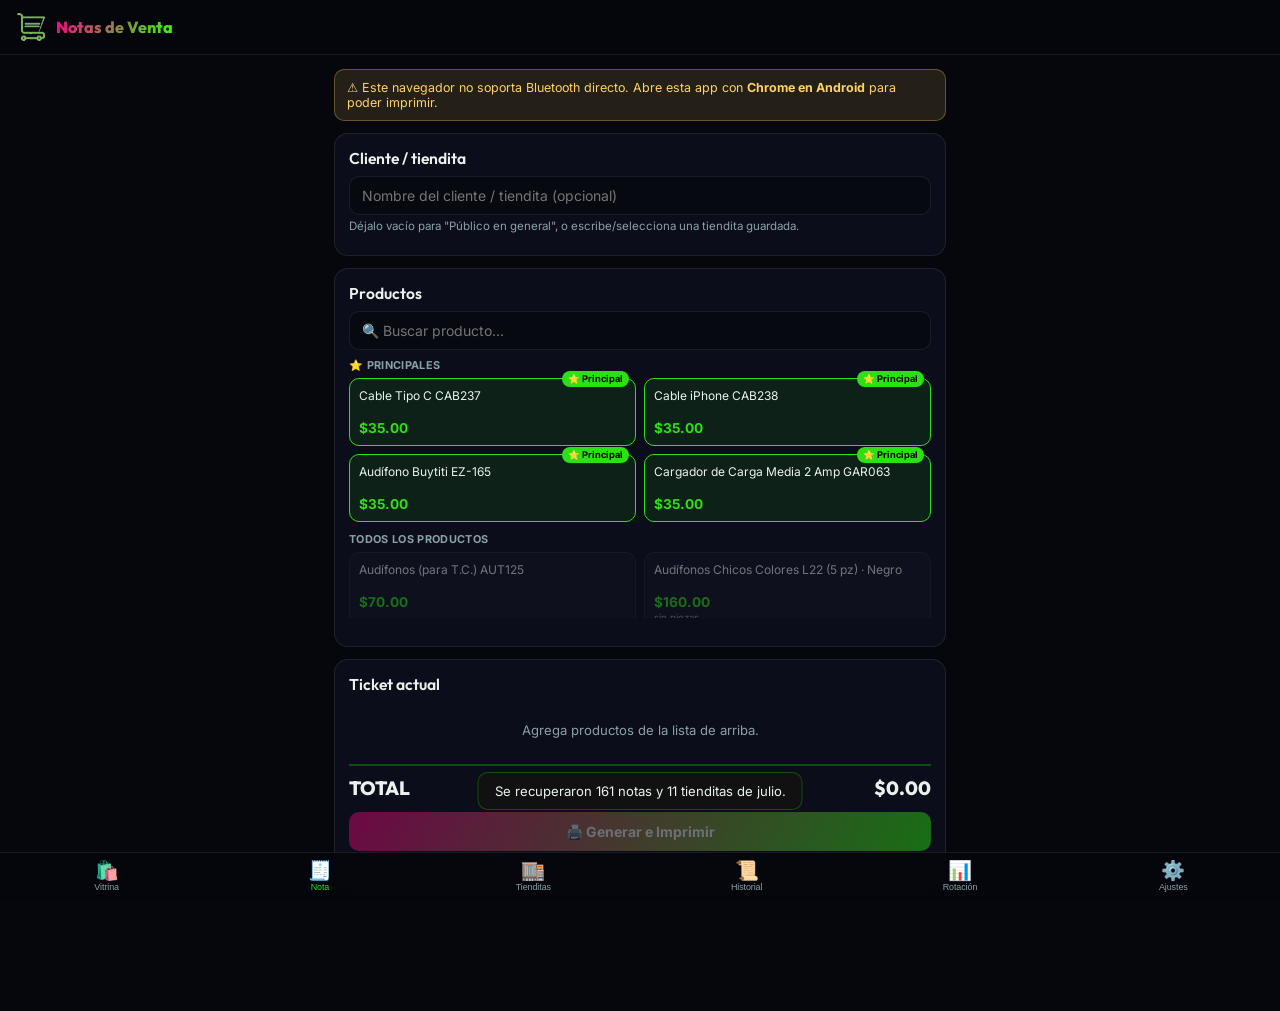
==== commit 7247a28a: "Vitrina: boton para volver al primer producto (v53) Simetrico al de "ya con eso". Si el cliente ya a" ====
--- a/index.html
+++ b/index.html
@@ -49,6 +49,8 @@
   </div>
 
   <div class="vitrina-barra">
+    <button class="vitrina-flecha vitrina-ir-inicio" id="vitrina-inicio"
+            aria-label="Volver al primer producto" title="Empezar de nuevo">⏮</button>
     <button class="vitrina-flecha" id="vitrina-antes" aria-label="Anterior">‹</button>
     <div class="vitrina-pos">
       <div id="vitrina-pos-texto">—</div>
@@ -128,245 +130,289 @@
 <section class="screen" id="screen-ajustes">
   <h2>Ajustes</h2>
 
-  <!-- Instalar la app en el celular. Se muestra solo si aún NO está instalada. -->
+  <!-- Ajustes es una lista de renglones. Cada uno se abre al tocarlo y la
+       explicación va escondida detrás del botón (i), para que la pantalla se
+       vea corta y solo salga texto cuando se pide. -->
+
+  <!-- Instalar la app. Se muestra solo si aún NO está instalada. -->
   <div class="card hidden" id="card-instalar">
     <h3>📲 Instalar la app en este celular</h3>
     <div class="form-hint" id="instalar-texto">
-      Instálala para que viva en tu celular como cualquier otra app: se abre desde su
-      ícono y funciona <b>sin internet</b>.
+      Vive en tu celular y funciona <b>sin internet</b>.
     </div>
     <div style="margin-top:8px">
       <button class="btn btn-accent btn-block" id="btn-instalar">📲 Instalar aplicación</button>
     </div>
   </div>
 
-  <div class="card">
-    <h3>☁️ Nube · tus productos en un solo lugar</h3>
-    <div class="form-hint">
-      El catálogo y las existencias viven en tu propio GitHub. Lo que cambies aquí
-      sube, y lo que se cambie en la compu baja. <b>Sin internet la app funciona
-      igual</b>: se sincroniza sola en cuanto hay señal.
-    </div>
-    <div class="estado-offline" id="estado-nube">Revisando…</div>
-    <div style="display:flex;gap:8px;flex-wrap:wrap;margin-top:8px">
-      <button class="btn btn-accent btn-sm" id="btn-sincronizar">☁️ Sincronizar ahora</button>
-      <button class="btn btn-secondary btn-sm" id="btn-llave-nube">🔑 Poner la llave</button>
-    </div>
-    <div class="form-hint" style="margin-top:8px">
-      La llave se pone <b>una sola vez por aparato</b> y sirve para SUBIR cambios.
-      Se queda guardada solo en este celular.
-    </div>
-  </div>
-
-  <div class="card">
-    <h3>🔧 Revisar y recuperar mis datos</h3>
-    <div class="form-hint">
-      Si ves la app vacía, aquí se revisa la memoria de tu celular tal cual está,
-      para saber si tus tienditas y tus notas siguen ahí. Nunca borra nada.
-    </div>
-    <div class="estado-offline" id="rescate-info">Revisando…</div>
-    <div style="display:flex;gap:8px;flex-wrap:wrap;margin-top:8px">
-      <button class="btn btn-secondary btn-sm" id="btn-revisar-datos">🔍 Volver a revisar</button>
-      <button class="btn btn-accent btn-sm hidden" id="btn-rescatar">✅ Recuperar lo que se encontró</button>
-    </div>
-  </div>
-
-  <div class="card">
-    <h3>📴 Usar la app sin internet</h3>
-    <div class="form-hint">
-      La app guarda todo en tu celular para funcionar sin señal. Aquí puedes ver
-      si ya quedó lista, y forzar el guardado si algo faltó.
-    </div>
-    <div class="estado-offline" id="estado-offline">Revisando…</div>
-    <div style="margin-top:8px">
-      <button class="btn btn-accent btn-block" id="btn-guardar-offline">⬇️ Guardar todo para usar sin internet</button>
-    </div>
-  </div>
-
-  <!-- Lo primero que se toca cada mañana antes de salir a la ruta -->
-  <div class="card">
-    <button type="button" class="collapse-header" id="btn-toggle-existencias" aria-expanded="false">
-      <span>📦 Existencias para la Vitrina</span>
-      <span class="collapse-caret" id="existencias-caret">▼</span>
-    </button>
-    <div id="existencias-panel" class="hidden" style="margin-top:12px">
-      <div class="form-hint">
-        Cuántas piezas llevas hoy de cada producto. En la <b>Vitrina</b> solo se exhiben
-        los que tengan al menos 1 pieza. Los <b>4 principales</b> van a consignación:
-        siempre se exhiben y no llevan cuenta.
-      </div>
-      <div class="stock-masivo">
-        <input type="number" id="stock-todos" min="0" step="1" placeholder="5">
-        <button class="btn btn-secondary btn-sm" id="btn-stock-todos">Poner esa cantidad a todos</button>
-      </div>
-      <input type="text" id="existencias-buscar" placeholder="🔍 Buscar producto…" class="search-row">
-      <div id="existencias-list"></div>
-      <div class="form-hint" style="margin-top:10px">
-        El botón <b>📷</b> le pone foto a un producto (con la cámara o desde tu galería).
-        Esa foto manda sobre la que trae la app.
-      </div>
-    </div>
-  </div>
-
-  <div class="card">
-    <h3>Datos del negocio (aparecen en el ticket)</h3>
-    <form id="form-negocio">
-      <label class="form-label">Nombre del negocio</label>
-      <input type="text" id="aj-nombre">
-      <label class="form-label">WhatsApp</label>
-      <input type="text" id="aj-whatsapp">
-      <label class="form-label">Slogan</label>
-      <input type="text" id="aj-slogan">
-      <button class="btn btn-secondary btn-block" type="submit">Guardar</button>
-    </form>
-  </div>
-
-  <div class="card">
-    <h3>Reporte de ventas (PDF)</h3>
-    <div class="form-hint">Detalle venta por venta, con los productos de cada una, tu costo, el precio al cliente y tu utilidad bruta.</div>
-    <label class="form-label" style="margin-top:8px">Periodo</label>
-    <select id="reporte-periodo" class="select-campo">
-      <option value="todo">Todas las ventas</option>
-      <option value="semana">Esta semana (lunes a domingo)</option>
-      <option value="mes">Este mes</option>
-      <option value="dia">Día específico…</option>
-      <option value="rango">Rango de fechas (desde – hasta)…</option>
-    </select>
-    <input type="date" id="reporte-fecha" class="select-campo hidden" style="margin-top:8px">
-    <div id="reporte-rango" class="hidden" style="margin-top:8px">
-      <label class="form-label">Desde</label>
-      <input type="date" id="reporte-desde" class="select-campo">
-      <label class="form-label">Hasta</label>
-      <input type="date" id="reporte-hasta" class="select-campo">
-    </div>
-    <button class="btn btn-accent btn-block" id="btn-reporte-pdf">📄 Generar reporte</button>
-    <div class="form-hint" style="margin-top:6px">Se abre en una pestaña nueva con botones para <b>imprimir / guardar como PDF</b> y para <b>descargar en Excel</b>.</div>
-  </div>
-
-  <div class="card">
-    <h3>🔗 Pasar ventas a la Bitácora</h3>
-    <div class="form-hint">Descarga tus ventas agrupadas por día y producto. Ese archivo se carga en tu <b>Bitácora de Ventas</b> (en la compu) con el botón "Importar ventas de la app".</div>
-    <div style="margin-top:6px">
-      <button class="btn btn-accent btn-sm" id="btn-exportar-bitacora">📤 Exportar ventas para Bitácora</button>
-    </div>
-  </div>
-
-  <div class="card">
-    <h3>🧮 Cotizador de Compras</h3>
-    <div class="form-hint">
-      Costos, precios, utilidad de cada producto y el pedido por proveedor.
-      Usa <b>el mismo catálogo que esta app</b>: lo que cambies allá se ve aquí y al revés.
-      Para tenerlo como app aparte, entra y presiona <b>⬇️ Instalar en el celular</b>.
-    </div>
-    <div style="margin-top:6px">
-      <a class="btn btn-accent btn-sm" href="https://arthur-arias-martinez.github.io/cotizador/" target="_blank" rel="noopener">🧮 Abrir el Cotizador</a>
-    </div>
-  </div>
-
-  <div class="card">
-    <h3>🔗 Traer precios del Cotizador (de otro aparato)</h3>
-    <div class="form-hint">
-      Solo hace falta para pasar precios <b>de un aparato a otro</b> (de la compu al celular).
-      En el Cotizador presiona <b>“📲 Enviar precios a la app”</b> y sube aquí el archivo.
-      Actualiza <b>costos, precios y proveedores</b> sin borrar nada: antes de guardar te
-      muestra exactamente qué va a cambiar, y lo que no venga en el archivo se queda igual.
-    </div>
-    <div style="margin-top:6px">
-      <label class="btn btn-accent btn-sm" style="cursor:pointer">
-        📥 Traer precios del Cotizador
-        <input type="file" id="input-cotizador" accept="application/json" style="display:none">
-      </label>
-    </div>
-  </div>
-
-  <div class="card">
-    <button type="button" class="collapse-header" id="btn-toggle-catalogo" aria-expanded="false">
-      <span>📦 Catálogo de productos</span>
-      <span class="collapse-caret" id="catalogo-caret">▼</span>
-    </button>
-    <div id="catalogo-panel" class="hidden" style="margin-top:12px">
-      <div id="productos-admin-list"></div>
-      <datalist id="proveedores-lista"></datalist>
-      <form id="form-nuevo-producto" class="prod-nuevo-form">
-        <input type="text" id="np-nombre" placeholder="Producto nuevo">
-        <input type="text" id="np-proveedor" list="proveedores-lista" placeholder="Proveedor (Chinos, GDL, G Tide…)">
-        <div class="prod-nuevo-precios">
-          <label>Costo mío<input type="number" id="np-costo" placeholder="—" min="0" step="0.01"></label>
-          <label>Precio cliente<input type="number" id="np-precio" placeholder="—" min="0" step="0.01"></label>
-          <label>Precio usuario<input type="number" id="np-usuario" placeholder="—" min="0" step="0.01"></label>
-          <label>Piezas que llevas<input type="number" id="np-piezas" placeholder="0" min="0" step="1"></label>
-        </div>
-        <button class="btn btn-secondary btn-sm" type="submit">➕ Agregar producto</button>
-      </form>
-      <div class="form-hint" style="margin-top:8px">
-        <b>Costo mío</b>: lo que tú pagas. <b>Precio cliente</b>: lo que te paga la tiendita (es el que cobra la app).
-        <b>Precio usuario</b>: el precio de etiqueta al que la tiendita se lo vende al consumidor final (solo informativo).
-        <b>Piezas que llevas</b>: si lo dejas en cero, el producto NO se exhibe en la Vitrina (ahí solo sale lo que traes).
-      </div>
-    </div>
-  </div>
-
-  <div class="card">
-    <h3>Calculadora de paquetes</h3>
-    <div class="form-hint">Para vender en línea. El envío se paga igual mandes 1 pieza o 5, así que te dice a cuánto vender cada paquete y cuánto ganas.</div>
-    <div class="calc-campos">
-      <label>Costo por pieza<input type="number" id="calc-costo" min="0" step="0.01" placeholder="118"></label>
-      <label>Costo de envío<input type="number" id="calc-envio" min="0" step="0.01" value="150"></label>
-      <label>Precio de 1 pza<input type="number" id="calc-precio" min="0" step="0.01" placeholder="299"></label>
-    </div>
-    <div id="calc-resultado"></div>
-  </div>
-
-  <div class="card">
-    <h3>Impresora Bluetooth (MP210)</h3>
-    <div class="form-hint" id="printer-name">Sin conectar</div>
-    <div style="display:flex;gap:8px;flex-wrap:wrap;margin-top:8px">
-      <button class="btn btn-accent btn-sm" id="btn-conectar-impresora">🔗 Conectar</button>
-      <button class="btn btn-secondary btn-sm" id="btn-prueba-impresion">🧪 Prueba de impresión</button>
-      <button class="btn btn-ghost btn-sm" id="btn-desconectar-impresora">Desconectar</button>
-    </div>
-    <div class="print-status" id="printer-status"></div>
-  </div>
-
-  <div class="card">
-    <div class="switch-row">
-      <div>
-        <h3 style="margin-bottom:2px">Bloqueo con PIN</h3>
-        <div class="form-hint" style="margin:0">Pide un PIN al abrir la app.</div>
-      </div>
+  <div class="aj-lista">
+
+    <!-- Lo primero que se toca cada mañana antes de salir a la ruta -->
+    <div class="aj">
+      <div class="aj-head" id="btn-toggle-existencias" data-panel="existencias-panel" role="button" tabindex="0" aria-expanded="false">
+        <span class="aj-tit">📦 Existencias de hoy</span>
+        <button type="button" class="aj-i" aria-label="Qué es esto">i</button>
+        <span class="aj-caret" id="existencias-caret">▼</span>
+      </div>
+      <div class="aj-info hidden">
+        Cuántas piezas llevas hoy. En la Vitrina solo se exhibe lo que tenga al menos
+        una pieza. Los 4 de consignación siempre salen y no llevan cuenta. El botón 📷
+        le pone tu propia foto a un producto.
+      </div>
+      <div id="existencias-panel" class="aj-body hidden">
+        <div class="stock-masivo">
+          <input type="number" id="stock-todos" min="0" step="1" placeholder="5">
+          <button class="btn btn-secondary btn-sm" id="btn-stock-todos">Poner esa cantidad a todos</button>
+        </div>
+        <input type="text" id="existencias-buscar" placeholder="🔍 Buscar producto…" class="search-row">
+        <div id="existencias-list"></div>
+      </div>
+    </div>
+
+    <div class="aj">
+      <div class="aj-head" data-panel="panel-impresora" role="button" tabindex="0" aria-expanded="false">
+        <span class="aj-tit">🖨️ Impresora</span>
+        <button type="button" class="aj-i" aria-label="Qué es esto">i</button>
+        <span class="aj-caret">▼</span>
+      </div>
+      <div class="aj-info hidden">
+        Conecta tu MP210 por Bluetooth para imprimir las notas. Se conecta una vez y
+        se queda. Solo funciona con Chrome en Android.
+      </div>
+      <div id="panel-impresora" class="aj-body hidden">
+        <div class="form-hint" id="printer-name">Sin conectar</div>
+        <div style="display:flex;gap:8px;flex-wrap:wrap;margin-top:8px">
+          <button class="btn btn-accent btn-sm" id="btn-conectar-impresora">🔗 Conectar</button>
+          <button class="btn btn-secondary btn-sm" id="btn-prueba-impresion">🧪 Prueba</button>
+          <button class="btn btn-ghost btn-sm" id="btn-desconectar-impresora">Desconectar</button>
+        </div>
+        <div class="print-status" id="printer-status"></div>
+      </div>
+    </div>
+
+    <div class="aj">
+      <div class="aj-head" data-panel="panel-reporte" role="button" tabindex="0" aria-expanded="false">
+        <span class="aj-tit">📄 Reporte de ventas</span>
+        <button type="button" class="aj-i" aria-label="Qué es esto">i</button>
+        <span class="aj-caret">▼</span>
+      </div>
+      <div class="aj-info hidden">
+        Venta por venta, con lo que llevaba cada una, tu costo, el precio al cliente y
+        tu utilidad. Se abre en otra pestaña para imprimirlo, guardarlo en PDF o bajarlo
+        a Excel.
+      </div>
+      <div id="panel-reporte" class="aj-body hidden">
+        <select id="reporte-periodo" class="select-campo">
+          <option value="todo">Todas las ventas</option>
+          <option value="semana">Esta semana (lunes a domingo)</option>
+          <option value="mes">Este mes</option>
+          <option value="dia">Día específico…</option>
+          <option value="rango">Rango de fechas (desde – hasta)…</option>
+        </select>
+        <input type="date" id="reporte-fecha" class="select-campo hidden" style="margin-top:8px">
+        <div id="reporte-rango" class="hidden" style="margin-top:8px">
+          <label class="form-label">Desde</label>
+          <input type="date" id="reporte-desde" class="select-campo">
+          <label class="form-label">Hasta</label>
+          <input type="date" id="reporte-hasta" class="select-campo">
+        </div>
+        <button class="btn btn-accent btn-block" id="btn-reporte-pdf">📄 Generar reporte</button>
+      </div>
+    </div>
+
+    <div class="aj">
+      <div class="aj-head" id="btn-toggle-catalogo" data-panel="catalogo-panel" role="button" tabindex="0" aria-expanded="false">
+        <span class="aj-tit">🏷️ Catálogo de productos</span>
+        <button type="button" class="aj-i" aria-label="Qué es esto">i</button>
+        <span class="aj-caret" id="catalogo-caret">▼</span>
+      </div>
+      <div class="aj-info hidden">
+        Agrega, edita o borra productos. <b>Costo mío</b> es lo que tú pagas.
+        <b>Precio cliente</b> es lo que te paga la tiendita, y es el que cobra la app.
+        <b>Precio usuario</b> es a como la tiendita lo revende, solo informativo.
+      </div>
+      <div id="catalogo-panel" class="aj-body hidden">
+        <div id="productos-admin-list"></div>
+        <datalist id="proveedores-lista"></datalist>
+        <form id="form-nuevo-producto" class="prod-nuevo-form">
+          <input type="text" id="np-nombre" placeholder="Producto nuevo">
+          <input type="text" id="np-proveedor" list="proveedores-lista" placeholder="Proveedor (Chinos, GDL, G Tide…)">
+          <div class="prod-nuevo-precios">
+            <label>Costo mío<input type="number" id="np-costo" placeholder="—" min="0" step="0.01"></label>
+            <label>Precio cliente<input type="number" id="np-precio" placeholder="—" min="0" step="0.01"></label>
+            <label>Precio usuario<input type="number" id="np-usuario" placeholder="—" min="0" step="0.01"></label>
+            <label>Piezas que llevas<input type="number" id="np-piezas" placeholder="0" min="0" step="1"></label>
+          </div>
+          <button class="btn btn-secondary btn-sm" type="submit">➕ Agregar producto</button>
+        </form>
+      </div>
+    </div>
+
+    <div class="aj">
+      <div class="aj-head" data-panel="panel-nube" role="button" tabindex="0" aria-expanded="false">
+        <span class="aj-tit">☁️ Nube</span>
+        <span class="aj-estado" id="estado-nube">…</span>
+        <button type="button" class="aj-i" aria-label="Qué es esto">i</button>
+        <span class="aj-caret">▼</span>
+      </div>
+      <div class="aj-info hidden">
+        Tu catálogo y tus existencias viven en tu propio GitHub, y se sincronizan solos
+        con el Cotizador de la compu en cuanto hay señal. Sin internet la app trabaja
+        igual. La llave se pone una sola vez por aparato y sirve para SUBIR cambios;
+        para bajarlos no hace falta.
+      </div>
+      <div id="panel-nube" class="aj-body hidden">
+        <div style="display:flex;gap:8px;flex-wrap:wrap">
+          <button class="btn btn-accent btn-sm" id="btn-sincronizar">☁️ Sincronizar ahora</button>
+          <button class="btn btn-secondary btn-sm" id="btn-llave-nube">🔑 Poner la llave</button>
+        </div>
+      </div>
+    </div>
+
+    <div class="aj">
+      <div class="aj-head" data-panel="panel-offline" role="button" tabindex="0" aria-expanded="false">
+        <span class="aj-tit">📴 Usar sin internet</span>
+        <span class="aj-estado" id="estado-offline">…</span>
+        <button type="button" class="aj-i" aria-label="Qué es esto">i</button>
+        <span class="aj-caret">▼</span>
+      </div>
+      <div class="aj-info hidden">
+        La app se guarda entera en tu celular, fotos incluidas, para trabajar sin señal.
+        Se guarda sola la primera vez; el botón es por si algo faltó.
+      </div>
+      <div id="panel-offline" class="aj-body hidden">
+        <button class="btn btn-accent btn-block" id="btn-guardar-offline">⬇️ Guardar todo</button>
+      </div>
+    </div>
+
+    <a class="aj aj-link" href="https://arthur-arias-martinez.github.io/cotizador/" target="_blank" rel="noopener">
+      <span class="aj-tit">🧮 Abrir el Cotizador</span>
+      <span class="aj-caret">↗</span>
+    </a>
+
+    <div class="aj">
+      <div class="aj-head" data-panel="panel-negocio" role="button" tabindex="0" aria-expanded="false">
+        <span class="aj-tit">🏪 Datos del ticket</span>
+        <button type="button" class="aj-i" aria-label="Qué es esto">i</button>
+        <span class="aj-caret">▼</span>
+      </div>
+      <div class="aj-info hidden">
+        El nombre, el WhatsApp y el slogan que salen impresos arriba de cada nota.
+      </div>
+      <div id="panel-negocio" class="aj-body hidden">
+        <form id="form-negocio">
+          <label class="form-label">Nombre del negocio</label>
+          <input type="text" id="aj-nombre">
+          <label class="form-label">WhatsApp</label>
+          <input type="text" id="aj-whatsapp">
+          <label class="form-label">Slogan</label>
+          <input type="text" id="aj-slogan">
+          <button class="btn btn-secondary btn-block" type="submit">Guardar</button>
+        </form>
+      </div>
+    </div>
+
+    <div class="aj">
+      <div class="aj-head" data-panel="panel-respaldo" role="button" tabindex="0" aria-expanded="false">
+        <span class="aj-tit">💾 Respaldo</span>
+        <button type="button" class="aj-i" aria-label="Qué es esto">i</button>
+        <span class="aj-caret">▼</span>
+      </div>
+      <div class="aj-info hidden">
+        Tus tienditas y tus notas viven solo en este celular. El respaldo baja un archivo
+        con todo; guárdalo seguido. Importar mete de vuelta un respaldo, sin borrar lo que
+        ya tengas.
+      </div>
+      <div id="panel-respaldo" class="aj-body hidden">
+        <div style="display:flex;gap:8px;flex-wrap:wrap">
+          <button class="btn btn-secondary btn-sm" id="btn-exportar">⬇️ Exportar</button>
+          <label class="btn btn-ghost btn-sm" style="cursor:pointer">
+            ⬆️ Importar
+            <input type="file" id="input-importar" accept="application/json" style="display:none">
+          </label>
+        </div>
+      </div>
+    </div>
+
+    <div class="aj aj-switch">
+      <span class="aj-tit">🔒 Bloqueo con PIN</span>
+      <button type="button" class="aj-i" aria-label="Qué es esto">i</button>
       <label class="switch">
         <input type="checkbox" id="pin-toggle">
         <span class="slider"></span>
       </label>
-    </div>
-  </div>
-
-  <div class="card">
-    <h3>Respaldo de datos</h3>
-    <div class="form-hint">Todo se guarda solo en este celular. Exporta seguido para no perder tu información.</div>
-    <div style="display:flex;gap:8px;flex-wrap:wrap;margin-top:6px">
-      <button class="btn btn-secondary btn-sm" id="btn-exportar">⬇️ Exportar respaldo</button>
-      <label class="btn btn-ghost btn-sm" style="cursor:pointer">
-        ⬆️ Importar respaldo
-        <input type="file" id="input-importar" accept="application/json" style="display:none">
-      </label>
-    </div>
-  </div>
-
-  <div class="card">
-    <h3>Base de datos de clientes</h3>
-    <div class="form-hint">Descarga tus tienditas (nombre, WhatsApp, dirección) en un archivo CSV para pasarlas a tu Bitácora de Ventas o abrirlas en Excel.</div>
-    <div style="margin-top:6px">
-      <button class="btn btn-accent btn-sm" id="btn-exportar-clientes">📇 Exportar clientes (CSV)</button>
-    </div>
-  </div>
-
-  <div class="card">
-    <h3>Versión de la app</h3>
-    <div class="form-hint" id="app-version">—</div>
-    <div style="margin-top:6px">
-      <button class="btn btn-ghost btn-sm" id="btn-buscar-actualizacion">🔄 Buscar actualización</button>
-    </div>
+      <div class="aj-info hidden">Pide un PIN cada vez que abres la app.</div>
+    </div>
+
+    <div class="aj">
+      <div class="aj-head" data-panel="panel-version" role="button" tabindex="0" aria-expanded="false">
+        <span class="aj-tit">ℹ️ Versión</span>
+        <span class="aj-estado" id="app-version">—</span>
+        <span class="aj-caret">▼</span>
+      </div>
+      <div id="panel-version" class="aj-body hidden">
+        <button class="btn btn-ghost btn-sm" id="btn-buscar-actualizacion">🔄 Buscar actualización</button>
+      </div>
+    </div>
+
+    <!-- Cosas que Arthur no usa en la ruta. No se borraron: se guardaron aquí
+         para que la pantalla no las traiga estorbando. -->
+    <div class="aj aj-guardadas">
+      <div class="aj-head" data-panel="panel-guardadas" role="button" tabindex="0" aria-expanded="false">
+        <span class="aj-tit">🧰 Herramientas guardadas</span>
+        <button type="button" class="aj-i" aria-label="Qué es esto">i</button>
+        <span class="aj-caret">▼</span>
+      </div>
+      <div class="aj-info hidden">
+        Cosas que no ocupas a diario. Aquí siguen por si algún día las necesitas.
+      </div>
+      <div id="panel-guardadas" class="aj-body hidden">
+
+        <div class="aj-sub">
+          <div class="aj-sub-tit">🔧 Revisar y recuperar mis datos</div>
+          <div class="form-hint">Si ves la app vacía, revisa la memoria del celular a ver si tus tienditas y notas siguen ahí. Nunca borra nada.</div>
+          <div class="estado-offline" id="rescate-info">Sin revisar</div>
+          <div style="display:flex;gap:8px;flex-wrap:wrap;margin-top:8px">
+            <button class="btn btn-secondary btn-sm" id="btn-revisar-datos">🔍 Revisar</button>
+            <button class="btn btn-accent btn-sm hidden" id="btn-rescatar">✅ Recuperar</button>
+          </div>
+        </div>
+
+        <div class="aj-sub">
+          <div class="aj-sub-tit">📤 Pasar ventas a la Bitácora</div>
+          <div class="form-hint">Baja tus ventas por día y producto para cargarlas en la Bitácora de la compu.</div>
+          <button class="btn btn-secondary btn-sm" id="btn-exportar-bitacora" style="margin-top:8px">📤 Exportar</button>
+        </div>
+
+        <div class="aj-sub">
+          <div class="aj-sub-tit">📇 Clientes en Excel</div>
+          <div class="form-hint">Baja tus tienditas con nombre, WhatsApp y dirección en un archivo CSV.</div>
+          <button class="btn btn-secondary btn-sm" id="btn-exportar-clientes" style="margin-top:8px">📇 Exportar CSV</button>
+        </div>
+
+        <div class="aj-sub">
+          <div class="aj-sub-tit">📥 Traer precios del Cotizador por archivo</div>
+          <div class="form-hint">Ya no hace falta: la nube lo hace sola. Quedó por si algún día no hay señal en ninguno de los dos aparatos.</div>
+          <label class="btn btn-secondary btn-sm" style="cursor:pointer;margin-top:8px">
+            📥 Subir archivo
+            <input type="file" id="input-cotizador" accept="application/json" style="display:none">
+          </label>
+        </div>
+
+        <div class="aj-sub">
+          <div class="aj-sub-tit">🧮 Calculadora de paquetes</div>
+          <div class="form-hint">Para venta en línea: como el envío cuesta igual mandes 1 pieza o 5, te dice a cuánto vender cada paquete.</div>
+          <div class="calc-campos">
+            <label>Costo por pieza<input type="number" id="calc-costo" min="0" step="0.01" placeholder="118"></label>
+            <label>Costo de envío<input type="number" id="calc-envio" min="0" step="0.01" value="150"></label>
+            <label>Precio de 1 pza<input type="number" id="calc-precio" min="0" step="0.01" placeholder="299"></label>
+          </div>
+          <div id="calc-resultado"></div>
+        </div>
+
+      </div>
+    </div>
+
   </div>
 </section>
 
--- a/style.css
+++ b/style.css
@@ -137,11 +137,6 @@
 .rot-prov-nombre{font-family:var(--font-h);font-weight:700;font-size:.85rem}
 .rot-prov-sub{font-size:.68rem;color:var(--muted);margin-top:2px}
 
-/* Encabezado de sección colapsable (ej. Catálogo de productos) */
-.collapse-header{width:100%;display:flex;justify-content:space-between;align-items:center;gap:8px;background:none;border:none;color:var(--text);font-family:var(--font-h,inherit);font-size:.98rem;font-weight:600;cursor:pointer;padding:0}
-.collapse-caret{color:var(--muted);transition:transform .2s;font-size:.8rem}
-.collapse-header[aria-expanded="true"] .collapse-caret{transform:rotate(180deg)}
-
 .prod-nuevo-form{margin-top:10px;padding-top:10px;border-top:1px dashed var(--border)}
 .prod-nuevo-precios{display:grid;grid-template-columns:1fr 1fr 1fr;gap:6px;margin-bottom:8px}
 .section-sep{border-top:1px dashed var(--border);margin:16px 0}
@@ -248,22 +243,37 @@
 .vitrina-sinfoto-nombre{font-family:var(--font-h);font-weight:600;color:var(--text);font-size:.95rem}
 .vitrina-sinfoto-hint{font-size:.7rem}
 
-/* Los tres números, de menos a más protagonista: lo que le cuesta a la
-   tiendita (chico), a cómo lo revende (mediano) y lo que GANA (el grande,
-   que es el que la convence de comprar). */
-.vitrina-dinero{text-align:center;margin-top:9px}
-.vitrina-costo{font-size:.82rem;color:var(--muted);line-height:1.3}
-.vitrina-costo b{font-family:var(--font-h);font-weight:700;font-size:1.02rem;color:var(--text)}
-.vitrina-venta{font-size:.86rem;color:var(--muted);line-height:1.35;margin-top:1px}
-.vitrina-venta b{font-family:var(--font-h);font-weight:700;font-size:1.28rem;color:var(--text)}
+/* Los tres números en pirámide: arriba, en el mismo renglón, dos recuadros
+   delgados (lo que le cuesta a la tiendita y a cómo lo revende). Debajo, más
+   ancho y más grande, el de la GANANCIA: es el que la convence de comprar,
+   así que es el que pesa. */
+.vitrina-dinero{display:flex;flex-direction:column;align-items:center;gap:7px;margin-top:10px}
+.vitrina-fila-chica{display:flex;gap:9px;justify-content:center;width:100%;max-width:400px}
+.vitrina-chip{
+  flex:1 1 0;min-width:0;
+  display:flex;flex-direction:column;align-items:center;gap:1px;
+  padding:5px 8px;border-radius:12px;
+  background:rgba(255,255,255,.05);border:1px solid var(--border)
+}
+.vitrina-chip span{
+  font-size:.56rem;font-weight:800;letter-spacing:.09em;
+  color:var(--muted);white-space:nowrap
+}
+.vitrina-chip b{font-family:var(--font-h);font-weight:800;font-size:1.12rem;line-height:1.15;color:var(--text)}
+/* El de "lo vendes en" es el que le interesa a la tiendita: va en ámbar. */
+.vitrina-chip-venta{background:rgba(255,183,3,.10);border-color:rgba(255,183,3,.32)}
+.vitrina-chip-venta span{color:rgba(255,183,3,.85)}
+.vitrina-chip-venta b{color:#ffb703}
+
 .vitrina-gana{
-  display:inline-flex;align-items:baseline;gap:8px;margin-top:6px;
-  padding:5px 16px;border-radius:14px;
-  background:rgba(43,255,15,.11);border:1px solid rgba(43,255,15,.34);
-  font-family:var(--font-h);font-weight:800;font-size:2.15rem;line-height:1.15;
+  display:inline-flex;align-items:baseline;justify-content:center;gap:10px;
+  padding:7px 22px;border-radius:16px;
+  background:rgba(43,255,15,.13);border:1.5px solid rgba(43,255,15,.42);
+  box-shadow:0 0 18px rgba(43,255,15,.12);
+  font-family:var(--font-h);font-weight:800;font-size:2.3rem;line-height:1.15;
   color:var(--green)
 }
-.vitrina-gana span{font-size:.68rem;font-weight:800;letter-spacing:.1em;opacity:.85}
+.vitrina-gana span{font-size:.72rem;font-weight:800;letter-spacing:.11em;opacity:.9}
 
 /* Botones grandes: el cliente los va a picar con el dedo, no con el mouse. */
 .vitrina-qty{display:flex;align-items:center;justify-content:center;gap:20px;margin-top:12px}
@@ -288,16 +298,81 @@
 .vitrina-aviso-caja{background:var(--card);border:1px solid var(--border);border-radius:16px;padding:22px 18px;text-align:center}
 .vitrina-aviso-caja p{font-size:.8rem;color:var(--muted);line-height:1.5;margin:8px 0 14px}
 
-.vitrina-barra{display:flex;align-items:center;gap:12px;padding:10px 14px 0;max-width:640px;margin:0 auto}
-.vitrina-flecha{width:46px;height:46px;flex:0 0 auto;border-radius:14px;border:1px solid var(--border);background:rgba(255,255,255,.05);color:var(--text);font-size:1.5rem;line-height:1;font-family:inherit;cursor:pointer}
+/* Cuatro botones en la barra: al principio, atrás, adelante y al cierre.
+   Con 8 px de separación caben holgados incluso en un celular angosto. */
+.vitrina-barra{display:flex;align-items:center;gap:8px;padding:10px 14px 0;max-width:640px;margin:0 auto}
+.vitrina-flecha{width:44px;height:44px;flex:0 0 auto;border-radius:14px;border:1px solid var(--border);background:rgba(255,255,255,.05);color:var(--text);font-size:1.5rem;line-height:1;font-family:inherit;cursor:pointer}
 .vitrina-flecha:active:not(:disabled){border-color:var(--green)}
 .vitrina-flecha:disabled{opacity:.2}
-/* "Ya con eso": brinca directo al final, donde se cierra la venta. */
+/* Los dos atajos de los extremos: al principio de la pasarela y al cierre.
+   El de cerrar va en verde porque es el que termina la venta; el de volver
+   al principio queda neutro para no competir con él. */
 .vitrina-ir-cierre{font-size:1.15rem;border-color:rgba(43,255,15,.4);background:rgba(43,255,15,.10)}
 .vitrina-ir-cierre:active:not(:disabled){background:rgba(43,255,15,.2)}
+.vitrina-ir-inicio{font-size:1rem}
 .vitrina-pos{flex:1;text-align:center;min-width:0}
 #vitrina-pos-texto{font-size:.72rem;color:var(--muted)}
 .vitrina-total-mini{font-family:var(--font-h);font-weight:700;font-size:.85rem;color:var(--green);min-height:1.1em}
+
+/* ---------- Ajustes: lista de renglones ----------
+   La pantalla era una torre de recuadros con párrafos. Ahora es una lista:
+   un renglón por cosa, y la explicación escondida detrás del botón (i). */
+.aj-lista{display:flex;flex-direction:column;gap:8px}
+.aj{background:var(--card);border:1px solid var(--border);border-radius:14px;overflow:hidden}
+.aj-head{
+  display:flex;align-items:center;gap:10px;flex-wrap:wrap;
+  padding:14px 14px;cursor:pointer;user-select:none;
+  -webkit-tap-highlight-color:transparent
+}
+.aj-head:active{background:rgba(255,255,255,.04)}
+.aj-tit{
+  flex:1;min-width:0;font-family:var(--font-h);font-weight:600;font-size:.95rem;
+  color:var(--text);line-height:1.25
+}
+/* El estado baja a su propio renglón dentro del mismo bloque: así un aviso
+   largo (por ejemplo "conéctate un momento") se lee entero y no aprieta el
+   título ni se corta con puntos suspensivos. */
+.aj-estado{
+  flex:0 0 100%;order:10;
+  font-size:.7rem;line-height:1.4;color:var(--muted)
+}
+.aj-estado:empty{display:none}
+.aj-estado.listo{color:var(--green)}
+.aj-estado.falta{color:#ffb703}
+/* La bolita de información: chiquita, discreta, y solo cuando se pide. */
+.aj-i{
+  flex:0 0 auto;width:22px;height:22px;border-radius:50%;
+  border:1px solid var(--border);background:rgba(255,255,255,.05);
+  color:var(--muted);font-family:var(--font-h);font-weight:700;font-size:.72rem;
+  line-height:1;cursor:pointer;padding:0
+}
+.aj-i.activo{background:rgba(43,255,15,.14);border-color:var(--green);color:var(--green)}
+.aj-caret{flex:0 0 auto;color:var(--muted);font-size:.8rem;transition:transform .18s ease}
+.aj-head[aria-expanded="true"] .aj-caret{transform:rotate(180deg)}
+.aj-info{
+  padding:0 14px 12px;font-size:.76rem;line-height:1.5;color:var(--muted);
+  border-top:1px dashed var(--border);padding-top:10px;margin:0 0 0
+}
+.aj-info b{color:var(--text);font-weight:600}
+.aj-body{padding:0 14px 14px}
+
+/* Renglón que solo es un enlace, sin desplegar nada. */
+.aj-link{
+  display:flex;align-items:center;gap:10px;padding:14px;
+  text-decoration:none;color:var(--text)
+}
+.aj-link:active{background:rgba(255,255,255,.04)}
+
+/* Renglón con interruptor: título, (i) y switch en la misma línea. */
+.aj-switch{display:flex;align-items:center;gap:10px;flex-wrap:wrap;padding:12px 14px}
+.aj-switch .aj-info{flex:0 0 100%;padding:10px 0 0;margin-top:8px}
+
+/* Lo que Arthur no usa en la ruta, guardado al fondo. */
+.aj-guardadas{opacity:.72}
+.aj-guardadas .aj-tit{font-weight:500}
+.aj-sub{padding:12px 0;border-bottom:1px solid var(--border)}
+.aj-sub:last-child{border-bottom:none;padding-bottom:0}
+.aj-sub-tit{font-family:var(--font-h);font-weight:600;font-size:.85rem;margin-bottom:4px}
 
 /* ---------- Ajustes › Existencias ---------- */
 .stock-masivo{display:flex;gap:8px;align-items:center;margin-bottom:12px;flex-wrap:wrap}
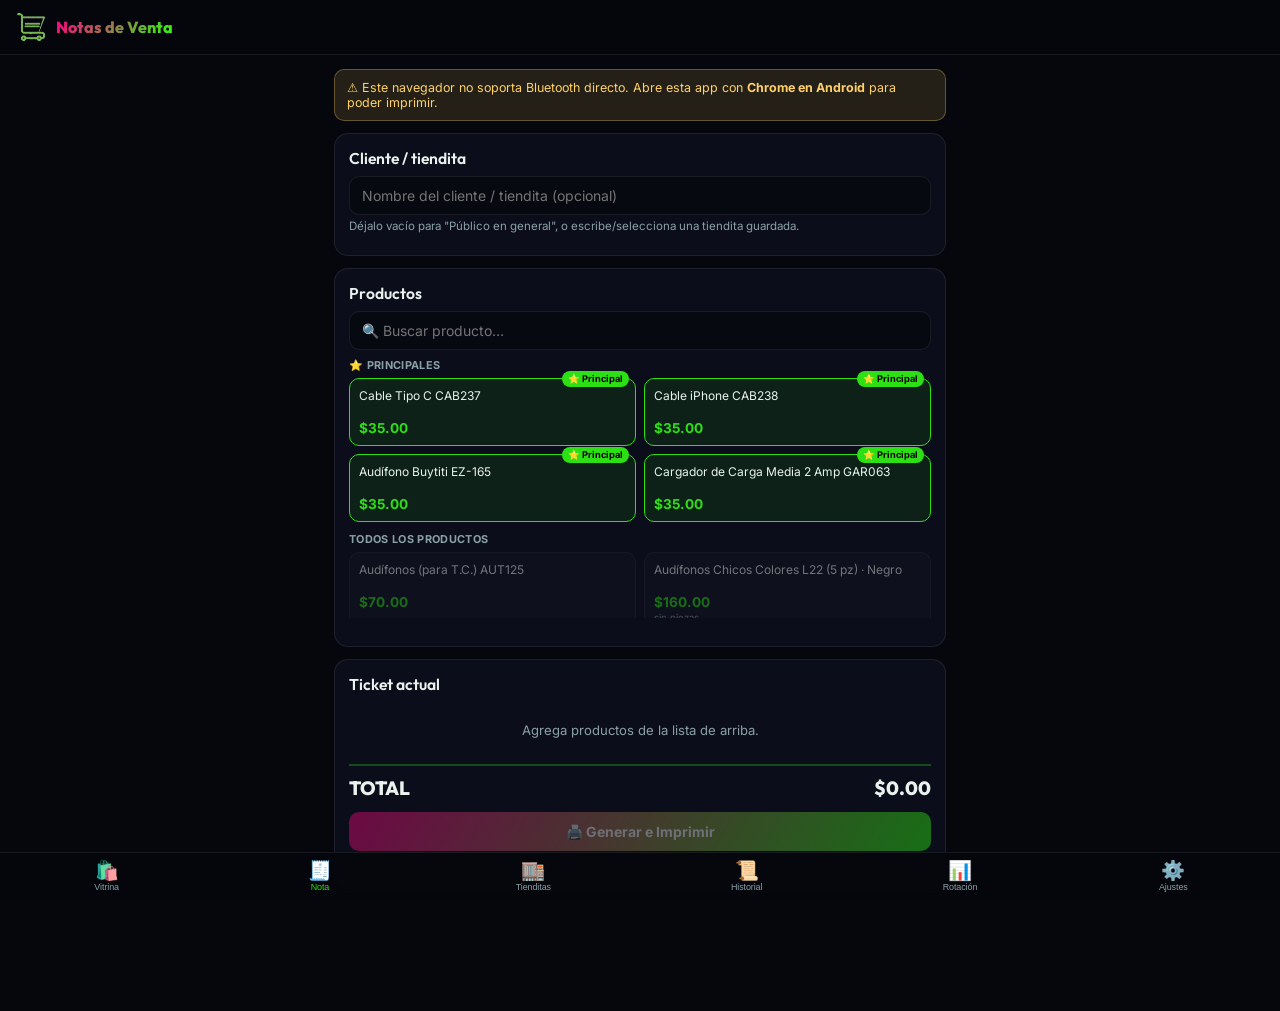
==== commit 2e217e58: "Reporte de ventas: boton Descargar PDF en lugar de Excel, Imprimir se queda (v54) Co-Authored-By: Cl" ====
--- a/index.html
+++ b/index.html
@@ -198,8 +198,7 @@
       </div>
       <div class="aj-info hidden">
         Venta por venta, con lo que llevaba cada una, tu costo, el precio al cliente y
-        tu utilidad. Se abre en otra pestaña para imprimirlo, guardarlo en PDF o bajarlo
-        a Excel.
+        tu utilidad. Se abre en otra pestaña para imprimirlo o descargarlo en PDF.
       </div>
       <div id="panel-reporte" class="aj-body hidden">
         <select id="reporte-periodo" class="select-campo">
@@ -476,6 +475,7 @@
 <script src="recuperacion.js"></script>
 <script src="nube.js"></script>
 <script src="printer.js"></script>
+<script src="pdf.js"></script>
 <script src="app.js"></script>
 </body>
 </html>
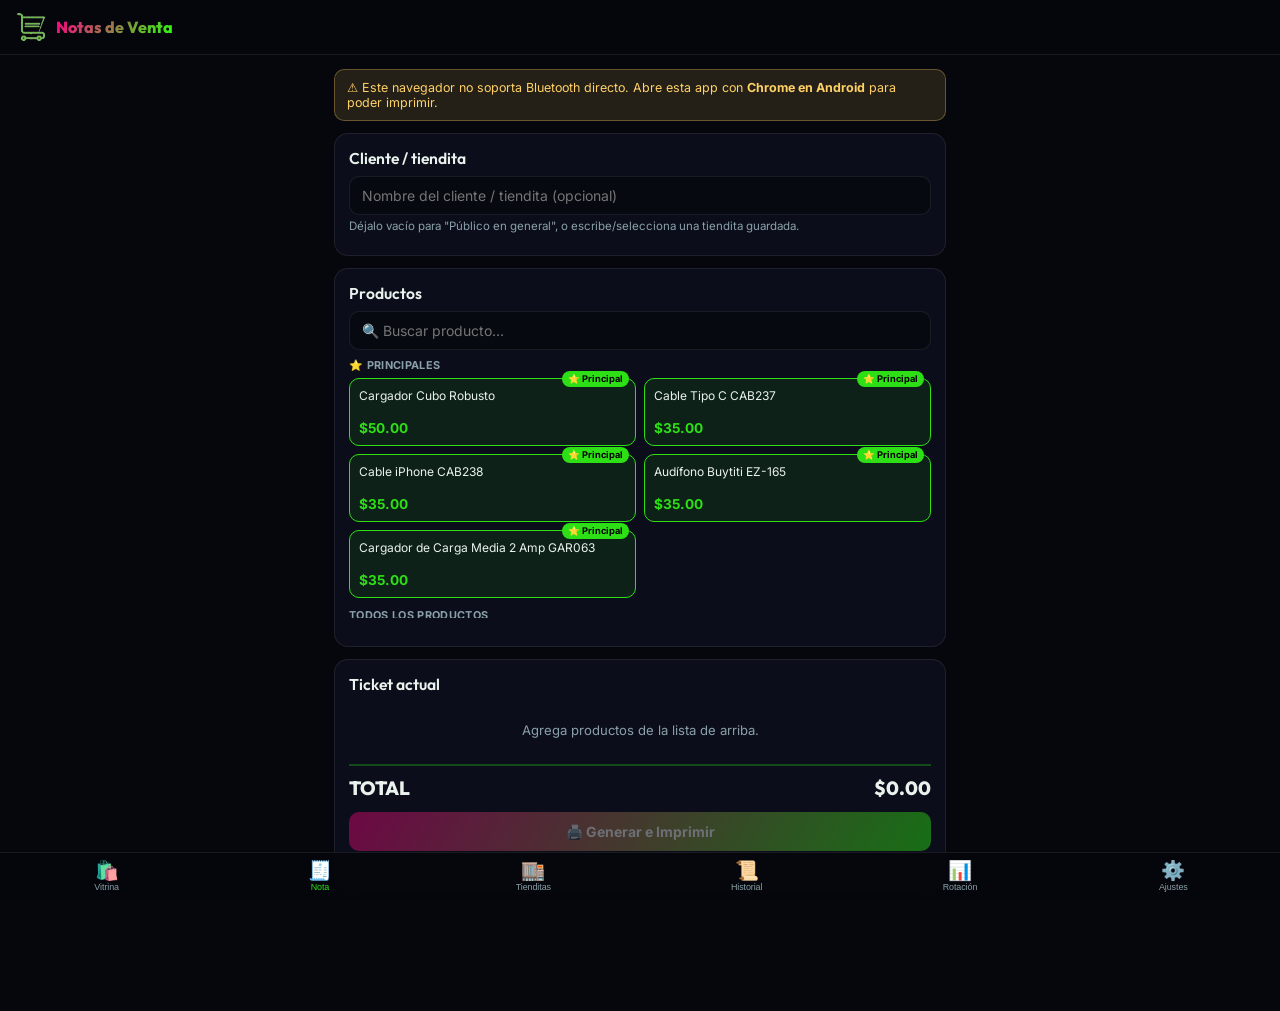
==== commit 17e46be8: "Cargador Cubo Robusto: 50 al cliente, 65 de venta, costo 15; primero en la Vitrina (v55) Co-Authored" ====
--- a/index.html
+++ b/index.html
@@ -156,7 +156,7 @@
       </div>
       <div class="aj-info hidden">
         Cuántas piezas llevas hoy. En la Vitrina solo se exhibe lo que tenga al menos
-        una pieza. Los 4 de consignación siempre salen y no llevan cuenta. El botón 📷
+        una pieza. Los de consignación siempre salen y no llevan cuenta. El botón 📷
         le pone tu propia foto a un producto.
       </div>
       <div id="existencias-panel" class="aj-body hidden">
